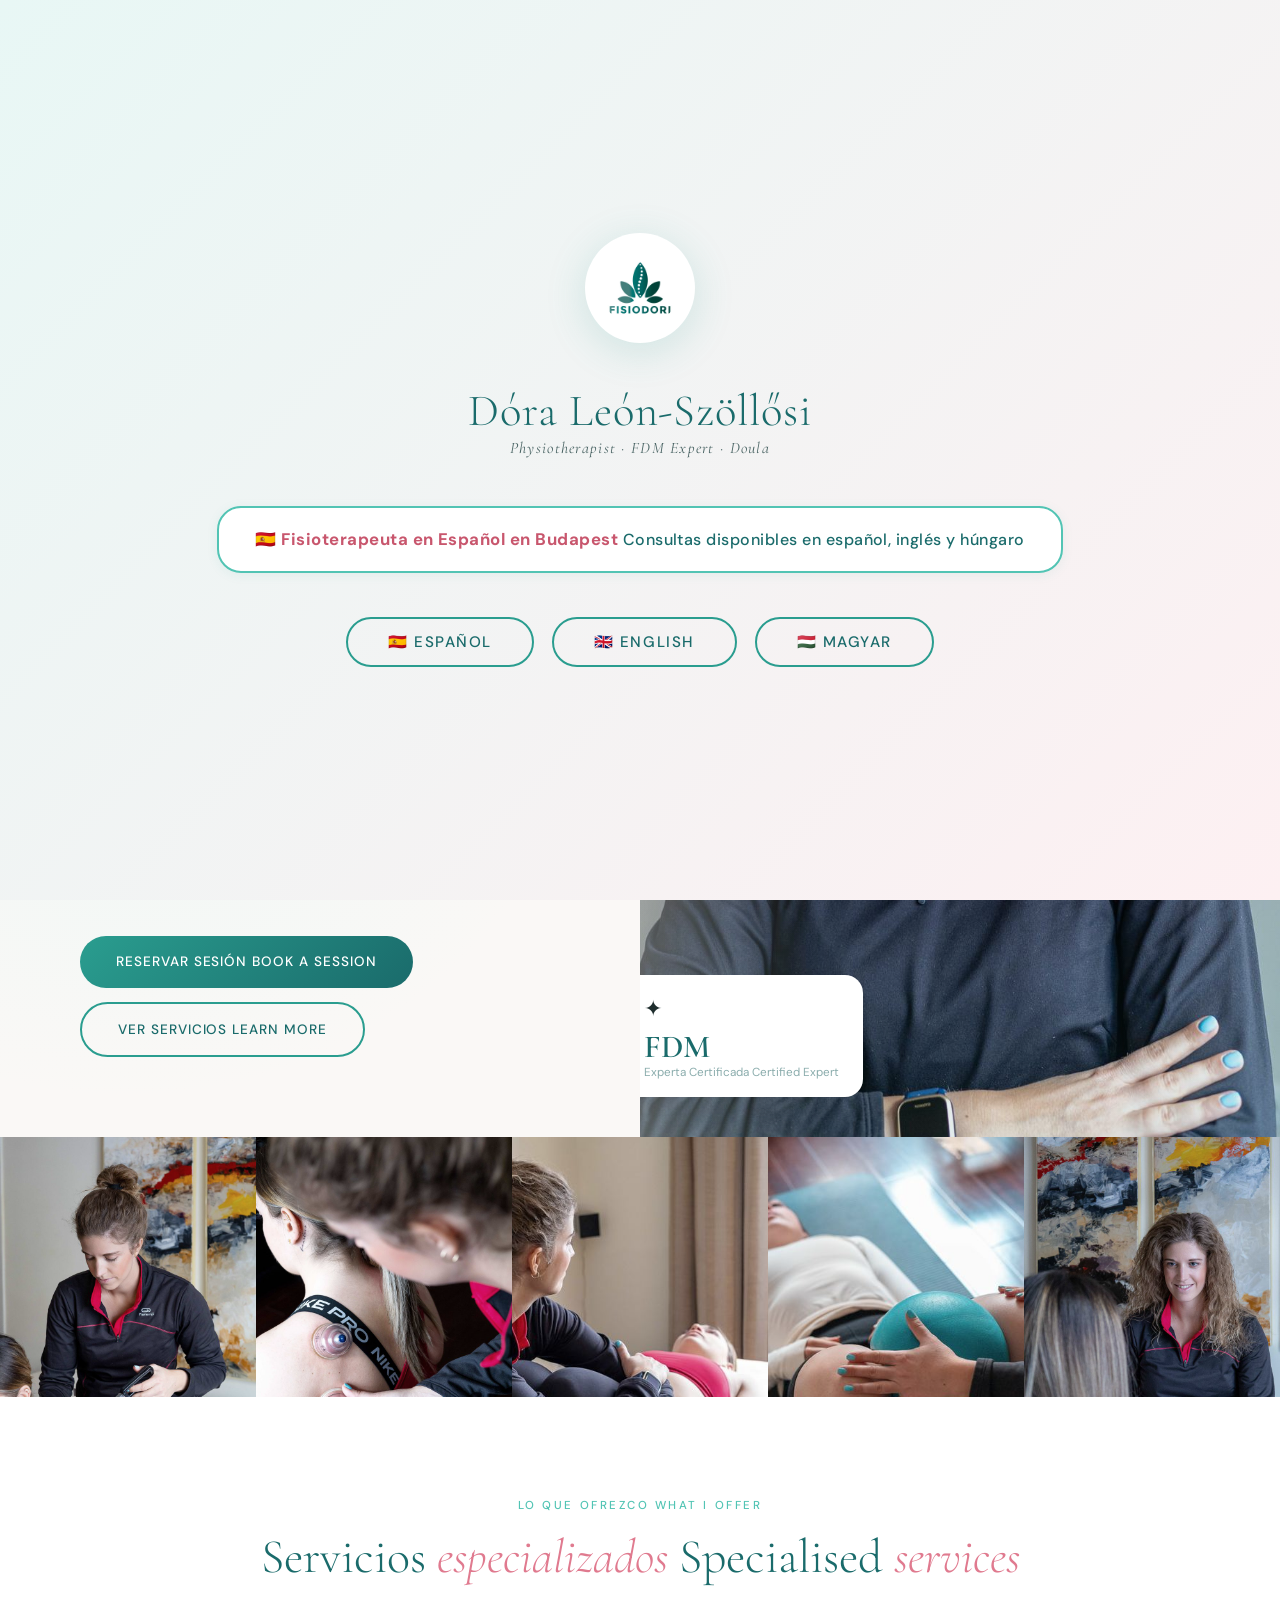
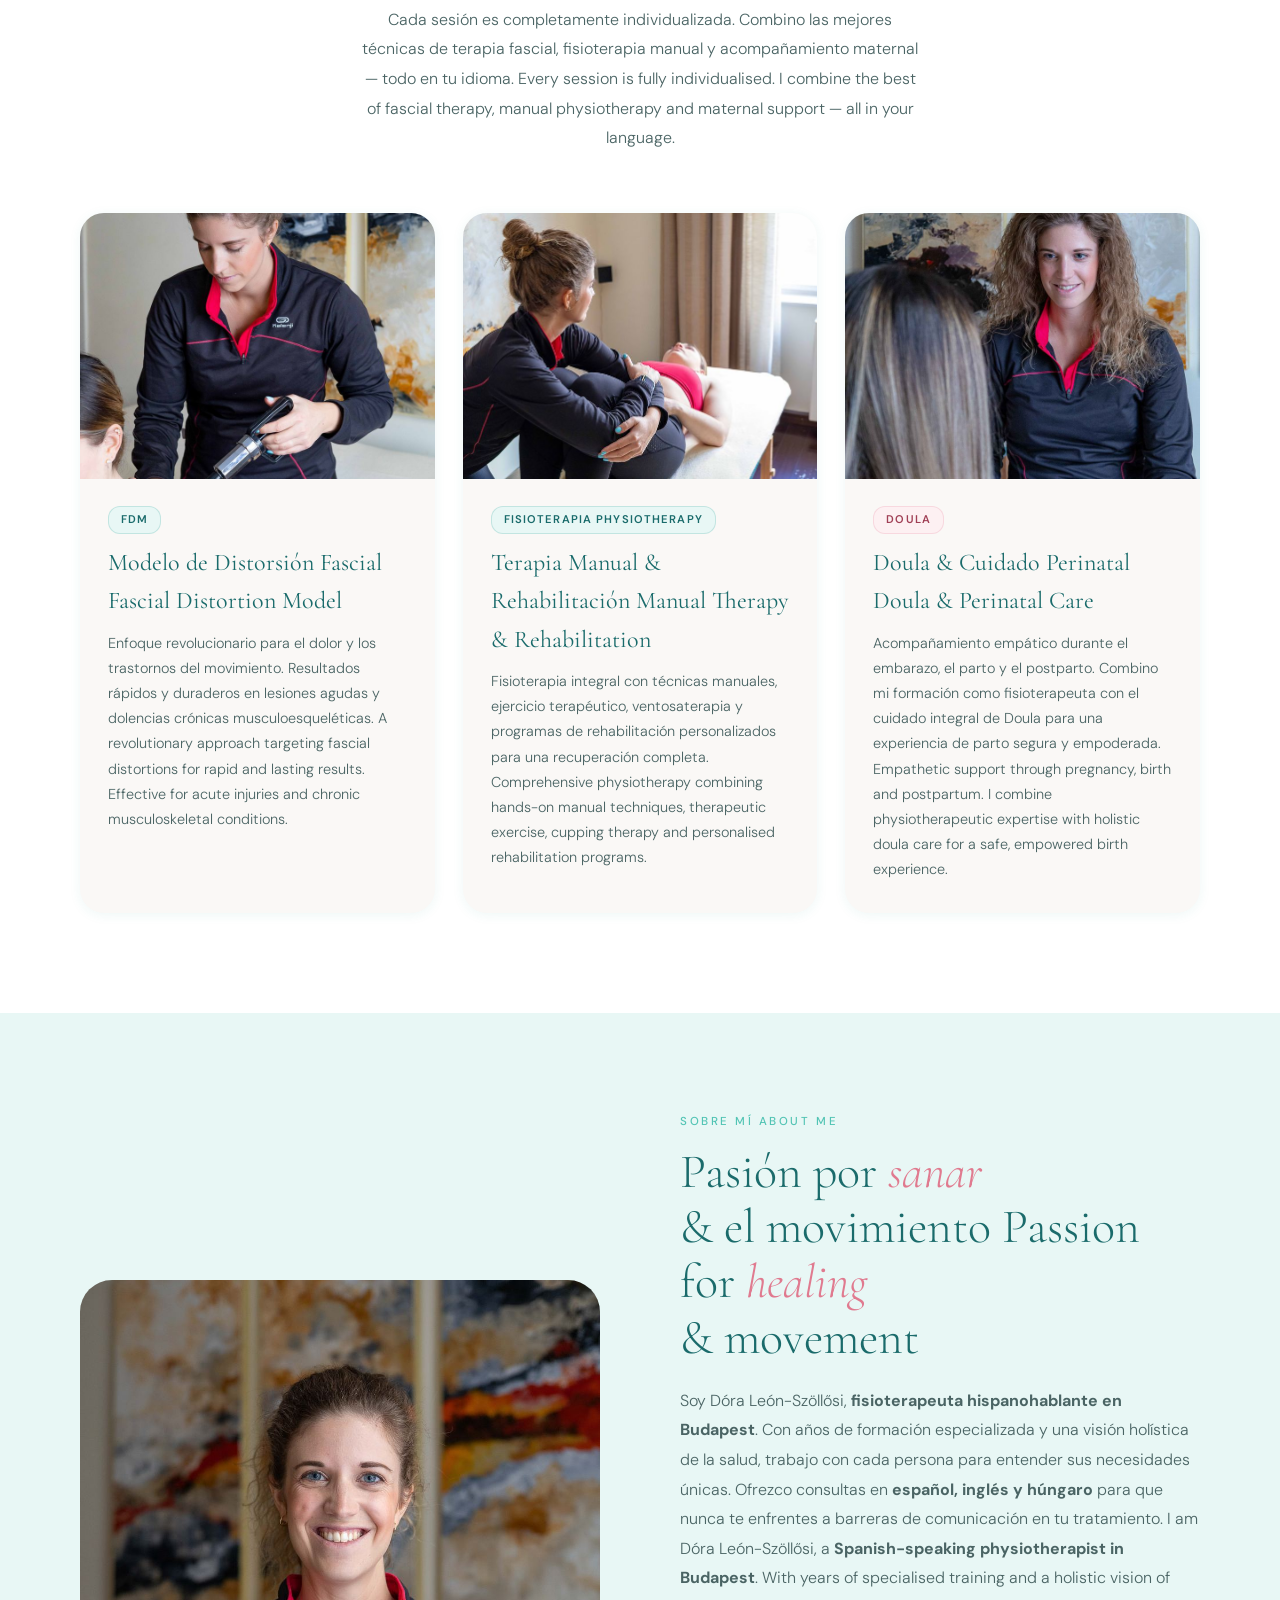
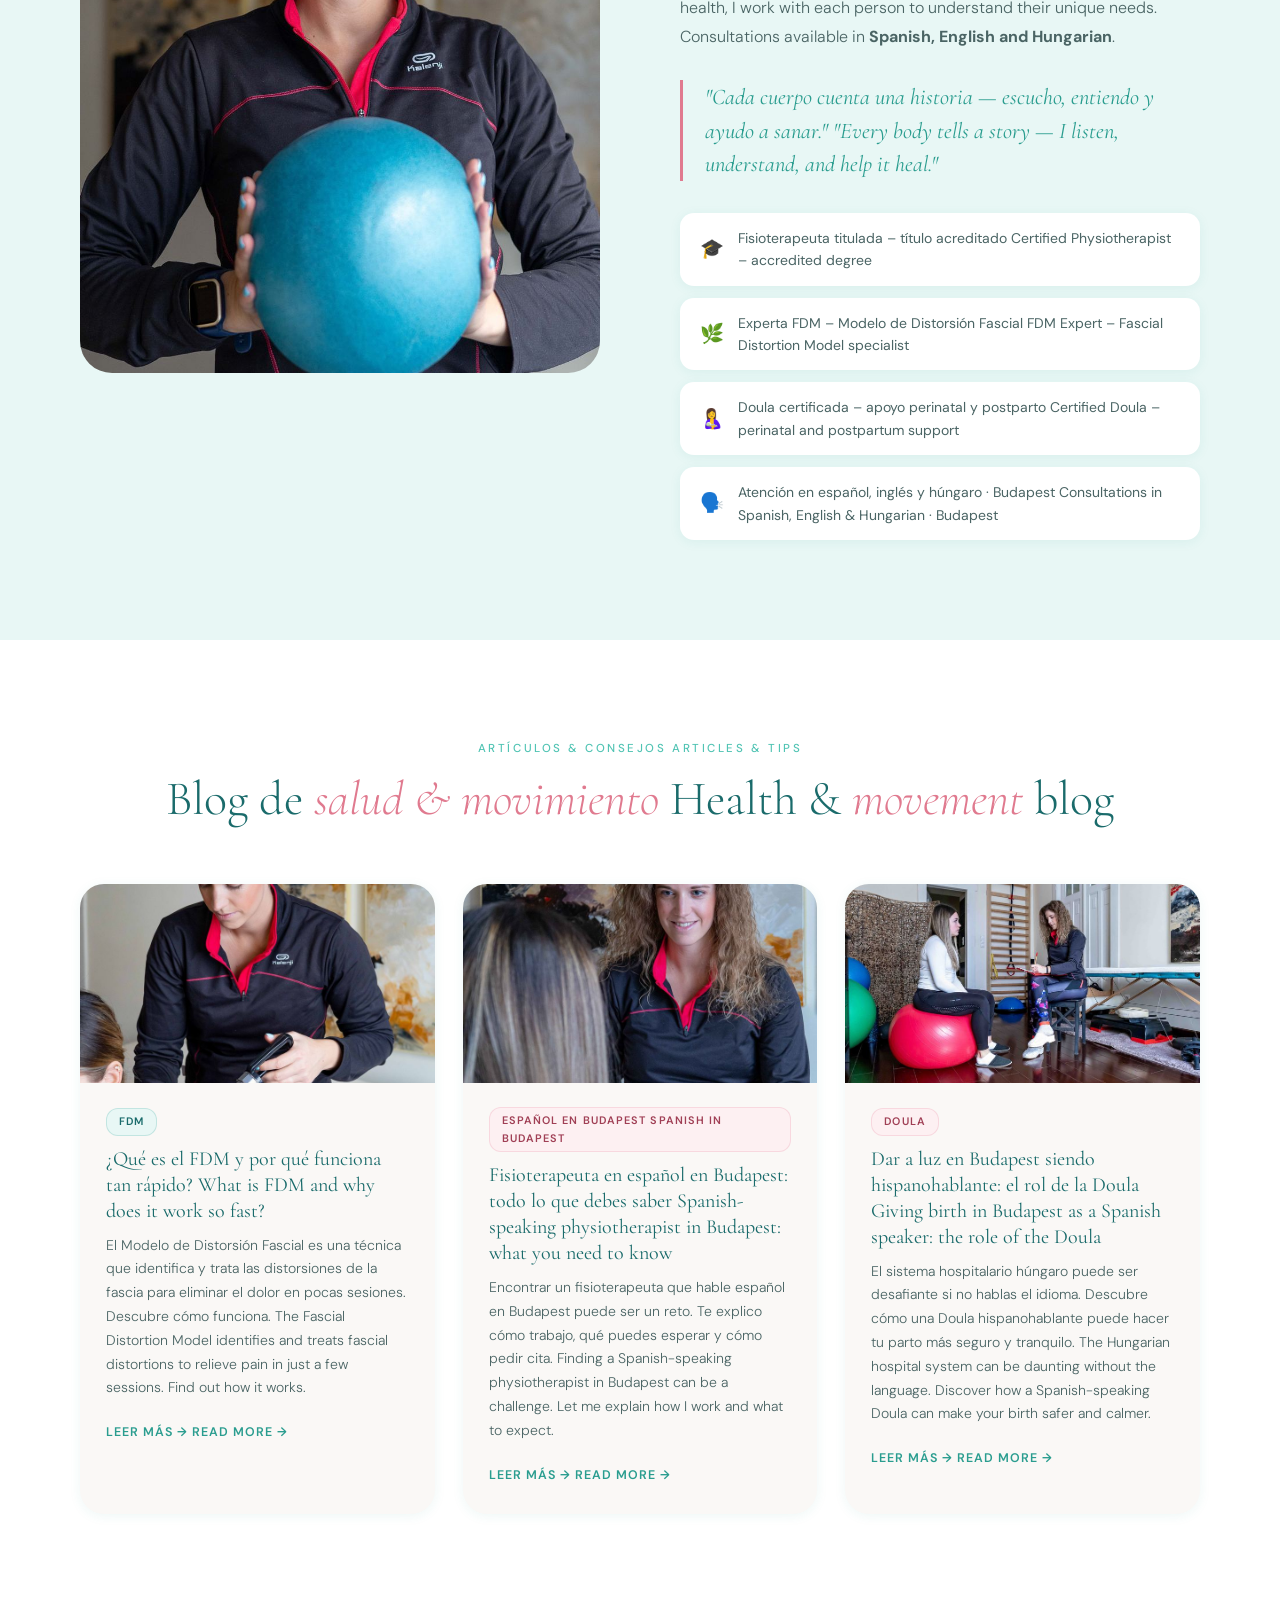
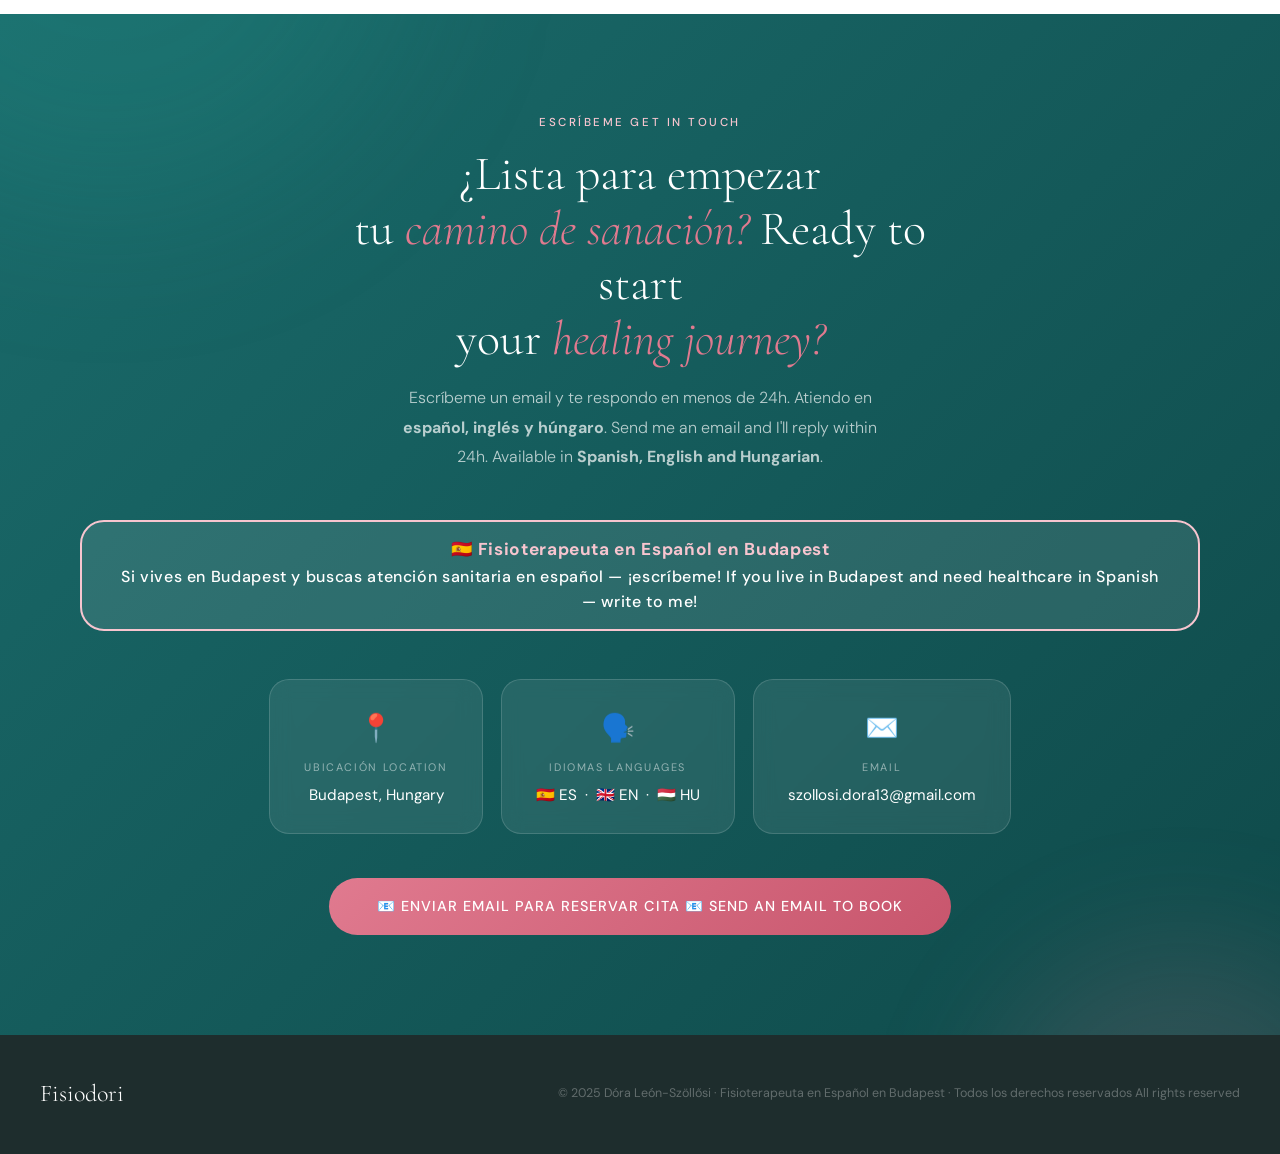
==== index.html @ 7bf60ae4 "main" ====
<!DOCTYPE html>
<html lang="es">
<head>
  <meta charset="UTF-8">
  <meta name="viewport" content="width=device-width, initial-scale=1.0">

  <!-- ═══ PRIMARY SEO ═══ -->
  <title>Fisioterapeuta en Español en Budapest | Fisiodori – Dóra León-Szöllősi</title>
  <meta name="description" content="Fisioterapeuta en español en Budapest. Dóra León-Szöllősi ofrece fisioterapia, FDM y servicios de Doula en español, inglés y húngaro. Especialista española en Budapest.">
  <meta name="keywords" content="fisioterapeuta en español Budapest, fisioterapia Budapest español, fisioterapeuta española Budapest, FDM Budapest, doula Budapest español, fisioterapeuta hispanohablante Budapest, physiotherapist Budapest, gyógytornász Budapest, Dóra León-Szöllősi, Fisiodori">
  <meta name="author" content="Dóra León-Szöllősi">
  <meta name="robots" content="index, follow">
  <link rel="canonical" href="https://www.fisiodori.com/">

  <!-- ═══ Open Graph / Social ═══ -->
  <meta property="og:type" content="website">
  <meta property="og:url" content="https://www.fisiodori.com/">
  <meta property="og:title" content="Fisioterapeuta en Español en Budapest | Fisiodori">
  <meta property="og:description" content="¿Buscas un fisioterapeuta que hable español en Budapest? Dóra León-Szöllősi: FDM, rehabilitación y Doula. Consulta en español, inglés o húngaro.">
  <meta property="og:image" content="assets/images/hero.jpg">
  <meta name="twitter:card" content="summary_large_image">

  <!-- ═══ Structured Data ═══ -->
  <script type="application/ld+json">
  {
    "@context": "https://schema.org",
    "@type": "MedicalBusiness",
    "name": "Fisiodori – Dóra León-Szöllősi",
    "description": "Fisioterapeuta en español en Budapest. Experta en FDM y Doula. Consultas en español, inglés y húngaro.",
    "url": "https://www.fisiodori.com",
    "telephone": "",
    "email": "szollosi.dora13@gmail.com",
    "address": {
      "@type": "PostalAddress",
      "addressLocality": "Budapest",
      "addressCountry": "HU"
    },
    "medicalSpecialty": ["Physiotherapy", "FDM", "Doula"],
    "availableLanguage": ["Spanish", "English", "Hungarian"],
    "priceRange": "$$",
    "image": "https://www.fisiodori.com/assets/images/hero.jpg"
  }
  </script>

  <!-- ═══ Fonts ═══ -->
  <link rel="preconnect" href="https://fonts.googleapis.com">
  <link rel="preconnect" href="https://fonts.gstatic.com" crossorigin>
  <link href="https://fonts.googleapis.com/css2?family=Cormorant+Garamond:ital,wght@0,300;0,400;0,600;1,300;1,400&family=DM+Sans:wght@300;400;500&display=swap" rel="stylesheet">

  <!-- ═══ Styles ═══ -->
  <link rel="stylesheet" href="css/style.css">
  <link rel="stylesheet" href="css/blog.css">
</head>
<body>

<!-- ══════════════════════════════════════════
     LANGUAGE SELECTOR OVERLAY
     ══════════════════════════════════════════ -->
<div id="lang-overlay" role="dialog" aria-label="Select language">
  <img class="lang-overlay-logo" src="assets/images/logo.jpg" alt="Fisiodori logo">

  <div>
    <div class="lang-overlay-name">Dóra León-Szöllősi</div>
    <div class="lang-overlay-sub">Physiotherapist · FDM Expert · Doula</div>
  </div>

  <!-- KEY MESSAGE visible on landing -->
  <div class="lang-overlay-key">
    <p>
      <strong>🇪🇸 Fisioterapeuta en Español en Budapest</strong>
      Consultas disponibles en español, inglés y húngaro
    </p>
  </div>

  <div class="lang-buttons">
    <button class="lang-btn" onclick="setLang('es')" aria-label="Seleccionar español">🇪🇸 Español</button>
    <button class="lang-btn" onclick="setLang('en')" aria-label="Select English">🇬🇧 English</button>
    <button class="lang-btn" onclick="setLang('hu')" aria-label="Magyar nyelv">🇭🇺 Magyar</button>
  </div>
</div>

<!-- ══════════════════════════════════════════
     NAVIGATION
     ══════════════════════════════════════════ -->
<nav>
  <div class="nav-inner">
    <a href="#home" class="nav-logo" aria-label="Fisiodori – inicio">
      <img src="assets/images/logo.jpg" alt="Fisiodori">
      <span class="nav-brand">Fisiodori</span>
    </a>

    <ul class="nav-links" role="list">
      <li>
        <a href="#services">
          <span data-lang="es" class="active">Servicios</span>
          <span data-lang="en">Services</span>
          <span data-lang="hu">Kezelések</span>
        </a>
      </li>
      <li>
        <a href="#about">
          <span data-lang="es" class="active">Sobre mí</span>
          <span data-lang="en">About</span>
          <span data-lang="hu">Rólam</span>
        </a>
      </li>
      <li>
        <a href="#blog">Blog</a>
      </li>
      <li>
        <a href="#contact">
          <span data-lang="es" class="active">Contacto</span>
          <span data-lang="en">Contact</span>
          <span data-lang="hu">Kapcsolat</span>
        </a>
      </li>
    </ul>

    <div class="nav-right">
      <div class="lang-switcher" role="group" aria-label="Language">
        <button class="lang-pill" data-l="es" onclick="setLang('es')" aria-label="Español">ES</button>
        <button class="lang-pill" data-l="en" onclick="setLang('en')" aria-label="English">EN</button>
        <button class="lang-pill" data-l="hu" onclick="setLang('hu')" aria-label="Magyar">HU</button>
      </div>
      <a href="mailto:szollosi.dora13@gmail.com?subject=Cita%20Fisiodori&body=Hola%20D%C3%B3ra%2C%20me%20gustar%C3%ADa%20reservar%20una%20sesi%C3%B3n."
         class="btn btn-sm btn-rose mailto-link"
         aria-label="Reservar cita por correo">
        <span data-lang="es" class="active">Reservar</span>
        <span data-lang="en">Book now</span>
        <span data-lang="hu">Időpont</span>
      </a>
    </div>

    <button class="nav-hamburger" aria-label="Menu" aria-expanded="false">
      <span></span><span></span><span></span>
    </button>
  </div>
</nav>

<!-- ══════════════════════════════════════════
     KEY MESSAGE BANNER
     ══════════════════════════════════════════ -->
<div class="key-banner" role="banner">
  <p>
    <strong>🇪🇸 Fisioterapeuta en Español en Budapest</strong>
    &nbsp;·&nbsp;
    <span data-lang="es" class="active">Atención en español, inglés y húngaro · Budapest, Hungría</span>
    <span data-lang="en">Consultations in Spanish, English &amp; Hungarian · Budapest, Hungary</span>
    <span data-lang="hu">Konzultáció spanyolul, angolul és magyarul · Budapest, Magyarország</span>
  </p>
</div>

<!-- ══════════════════════════════════════════
     HERO
     ══════════════════════════════════════════ -->
<main>
<section class="hero" id="home">
  <div class="hero-content">
    <p class="hero-eyebrow">
      <span data-lang="es" class="active">Fisioterapia · FDM · Doula · Budapest</span>
      <span data-lang="en">Physiotherapy · FDM · Doula · Budapest</span>
      <span data-lang="hu">Gyógytorna · FDM · Doula · Budapest</span>
    </p>

    <h1 class="hero-name">
      Dóra<br><em>León-Szöllősi</em>
    </h1>

    <!-- KEY MESSAGE inside hero -->
    <div class="hero-key-msg" aria-label="Servicio destacado">
      <p>
        <strong>
          <span data-lang="es" class="active">🇪🇸 Fisioterapeuta en Español en Budapest</span>
          <span data-lang="en">🇪🇸 Spanish-speaking Physiotherapist in Budapest</span>
          <span data-lang="hu">🇪🇸 Spanyol anyanyelvű gyógytornász Budapesten</span>
        </strong>
        <span data-lang="es" class="active">¿Vives en Budapest y necesitas un fisio que te entienda? Aquí estoy.</span>
        <span data-lang="en">Living in Budapest and need a physio in your language? I'm here.</span>
        <span data-lang="hu">Budapesten élsz és spanyolul szeretnél kommunikálni? Én segítek.</span>
      </p>
    </div>

    <div class="hero-tags">
      <span class="hero-tag tag-teal">
        <span data-lang="es" class="active">Fisioterapeuta</span>
        <span data-lang="en">Physiotherapist</span>
        <span data-lang="hu">Gyógytornász</span>
      </span>
      <span class="hero-tag tag-teal">FDM Expert</span>
      <span class="hero-tag tag-rose">Doula</span>
    </div>

    <p class="hero-desc">
      <span data-lang="es" class="active">Especializada en terapia fascial, rehabilitación y acompañamiento en el parto. Atiende en <strong>español, inglés y húngaro</strong> — porque la salud no debería tener barreras de idioma.</span>
      <span data-lang="en">Specialised in fascial therapy, rehabilitation and birth support. Consultations in <strong>Spanish, English &amp; Hungarian</strong> — because healthcare shouldn't have language barriers.</span>
      <span data-lang="hu">Fasciaterápia, rehabilitáció és szülési kísérés a szakterülete. <strong>Spanyolul, angolul és magyarul</strong> is vállal pácienseket — mert az egészségügynek nem lehetnek nyelvi akadályai.</span>
    </p>

    <div class="hero-actions">
      <a href="mailto:szollosi.dora13@gmail.com?subject=Reserva%20de%20cita%20%E2%80%93%20Fisiodori&body=Hola%20D%C3%B3ra%2C%0A%0AMe%20gustar%C3%ADa%20reservar%20una%20sesi%C3%B3n.%20%C2%BFCu%C3%A1ndo%20tienes%20disponibilidad%3F%0A%0A%C2%A1Muchas%20gracias!"
         class="btn btn-primary mailto-link"
         aria-label="Enviar correo para reservar cita">
        <span data-lang="es" class="active">Reservar sesión</span>
        <span data-lang="en">Book a session</span>
        <span data-lang="hu">Időpontot kérek</span>
      </a>
      <a href="#services" class="btn btn-secondary">
        <span data-lang="es" class="active">Ver servicios</span>
        <span data-lang="en">Learn more</span>
        <span data-lang="hu">Tudj meg többet</span>
      </a>
    </div>
  </div>

  <div class="hero-image">
    <img src="assets/images/hero.jpg"
         alt="Dóra León-Szöllősi – Fisioterapeuta en Español en Budapest"
         loading="eager"
         width="900">
    <div class="hero-badge">
      <div class="hero-badge-icon">✦</div>
      <div class="hero-badge-num">FDM</div>
      <div class="hero-badge-label">
        <span data-lang="es" class="active">Experta Certificada</span>
        <span data-lang="en">Certified Expert</span>
        <span data-lang="hu">Tanúsított Szakértő</span>
      </div>
    </div>
  </div>
</section>

<!-- ══════════════════════════════════════════
     GALLERY STRIP
     ══════════════════════════════════════════ -->
<div class="gallery-strip" aria-hidden="true">
  <img src="assets/images/fdm.jpg"      alt="FDM therapy Budapest" loading="lazy">
  <img src="assets/images/cupping.jpg"  alt="Cupping therapy" loading="lazy">
  <img src="assets/images/physio.jpg"   alt="Manual therapy" loading="lazy">
  <img src="assets/images/exercise.jpg" alt="Exercise rehabilitation" loading="lazy">
  <img src="assets/images/consult.jpg"  alt="Physiotherapy consultation" loading="lazy">
</div>

<!-- ══════════════════════════════════════════
     SERVICES
     ══════════════════════════════════════════ -->
<section id="services" aria-labelledby="services-title">
  <div class="container">
    <div class="services-header">
      <p class="section-label">
        <span data-lang="es" class="active">Lo que ofrezco</span>
        <span data-lang="en">What I offer</span>
        <span data-lang="hu">Amit kínálok</span>
      </p>
      <h2 class="section-title" id="services-title">
        <span data-lang="es" class="active">Servicios <em>especializados</em></span>
        <span data-lang="en">Specialised <em>services</em></span>
        <span data-lang="hu">Speciális <em>kezelések</em></span>
      </h2>
      <p class="section-body">
        <span data-lang="es" class="active">Cada sesión es completamente individualizada. Combino las mejores técnicas de terapia fascial, fisioterapia manual y acompañamiento maternal — todo en tu idioma.</span>
        <span data-lang="en">Every session is fully individualised. I combine the best of fascial therapy, manual physiotherapy and maternal support — all in your language.</span>
        <span data-lang="hu">Minden kezelés teljesen egyénre szabott. A fasciaterápia, manuális gyógytorna és anyai kísérés legjobb technikáit kombinálom — a te nyelveden.</span>
      </p>
    </div>

    <div class="services-grid">
      <!-- FDM -->
      <article class="service-card">
        <img class="service-card-img" src="assets/images/fdm.jpg"
             alt="FDM Therapy – Fascial Distortion Model Budapest" loading="lazy">
        <div class="service-card-body">
          <span class="service-card-tag tag-teal">FDM</span>
          <h3 class="service-card-title">
            <span data-lang="es" class="active">Modelo de Distorsión Fascial</span>
            <span data-lang="en">Fascial Distortion Model</span>
            <span data-lang="hu">Fasciális Torzulás Modell</span>
          </h3>
          <p class="service-card-desc">
            <span data-lang="es" class="active">Enfoque revolucionario para el dolor y los trastornos del movimiento. Resultados rápidos y duraderos en lesiones agudas y dolencias crónicas musculoesqueléticas.</span>
            <span data-lang="en">A revolutionary approach targeting fascial distortions for rapid and lasting results. Effective for acute injuries and chronic musculoskeletal conditions.</span>
            <span data-lang="hu">Forradalmi módszer, amely a fasciális torzulásokat célozza gyors és tartós eredményekért. Akut sérülésekre és krónikus mozgásszervi panaszokra egyaránt hatékony.</span>
          </p>
        </div>
      </article>

      <!-- Physiotherapy -->
      <article class="service-card">
        <img class="service-card-img" src="assets/images/physio.jpg"
             alt="Physiotherapy manual therapy Budapest" loading="lazy">
        <div class="service-card-body">
          <span class="service-card-tag tag-teal">
            <span data-lang="es" class="active">Fisioterapia</span>
            <span data-lang="en">Physiotherapy</span>
            <span data-lang="hu">Gyógytorna</span>
          </span>
          <h3 class="service-card-title">
            <span data-lang="es" class="active">Terapia Manual & Rehabilitación</span>
            <span data-lang="en">Manual Therapy & Rehabilitation</span>
            <span data-lang="hu">Manuálterápia & Rehabilitáció</span>
          </h3>
          <p class="service-card-desc">
            <span data-lang="es" class="active">Fisioterapia integral con técnicas manuales, ejercicio terapéutico, ventosaterapia y programas de rehabilitación personalizados para una recuperación completa.</span>
            <span data-lang="en">Comprehensive physiotherapy combining hands-on manual techniques, therapeutic exercise, cupping therapy and personalised rehabilitation programs.</span>
            <span data-lang="hu">Átfogó gyógytorna: manuális technikák, terápiás mozgás, köpölyterápia és személyre szabott rehabilitációs programok a teljes felépülésért.</span>
          </p>
        </div>
      </article>

      <!-- Doula -->
      <article class="service-card">
        <img class="service-card-img" src="assets/images/consult.jpg"
             alt="Doula perinatal care Budapest" loading="lazy">
        <div class="service-card-body">
          <span class="service-card-tag tag-rose">Doula</span>
          <h3 class="service-card-title">
            <span data-lang="es" class="active">Doula & Cuidado Perinatal</span>
            <span data-lang="en">Doula & Perinatal Care</span>
            <span data-lang="hu">Doula & Perinatális Gondozás</span>
          </h3>
          <p class="service-card-desc">
            <span data-lang="es" class="active">Acompañamiento empático durante el embarazo, el parto y el postparto. Combino mi formación como fisioterapeuta con el cuidado integral de Doula para una experiencia de parto segura y empoderada.</span>
            <span data-lang="en">Empathetic support through pregnancy, birth and postpartum. I combine physiotherapeutic expertise with holistic doula care for a safe, empowered birth experience.</span>
            <span data-lang="hu">Empatikus kísérés a terhesség, szülés és gyermekágy időszakában. Gyógytornász szakértelmet ötvözök a holisztikus doula gondozással a biztonságos, megerősítő szülési élményért.</span>
          </p>
        </div>
      </article>
    </div>
  </div>
</section>

<!-- ══════════════════════════════════════════
     ABOUT
     ══════════════════════════════════════════ -->
<section id="about" aria-labelledby="about-title">
  <div class="container">
    <div class="about-grid">
      <div class="about-img-wrap">
        <img src="assets/images/about.jpg"
             alt="Dóra León-Szöllősi fisioterapeuta en español en Budapest"
             loading="lazy" width="900">
        <div class="about-accent" aria-hidden="true"></div>
      </div>

      <div>
        <p class="section-label">
          <span data-lang="es" class="active">Sobre mí</span>
          <span data-lang="en">About me</span>
          <span data-lang="hu">Rólam</span>
        </p>
        <h2 class="section-title" id="about-title">
          <span data-lang="es" class="active">Pasión por <em>sanar</em><br>& el movimiento</span>
          <span data-lang="en">Passion for <em>healing</em><br>& movement</span>
          <span data-lang="hu">Szenvedély a <em>gyógyításért</em><br>& mozgásért</span>
        </h2>
        <p class="section-body">
          <span data-lang="es" class="active">Soy Dóra León-Szöllősi, <strong>fisioterapeuta hispanohablante en Budapest</strong>. Con años de formación especializada y una visión holística de la salud, trabajo con cada persona para entender sus necesidades únicas. Ofrezco consultas en <strong>español, inglés y húngaro</strong> para que nunca te enfrentes a barreras de comunicación en tu tratamiento.</span>
          <span data-lang="en">I am Dóra León-Szöllősi, a <strong>Spanish-speaking physiotherapist in Budapest</strong>. With years of specialised training and a holistic vision of health, I work with each person to understand their unique needs. Consultations available in <strong>Spanish, English and Hungarian</strong>.</span>
          <span data-lang="hu">Dóra León-Szöllősi vagyok, <strong>spanyolul, angolul és magyarul</strong> is elérhető gyógytornász Budapesten. Évek szakirányú képzésével és az egészség holisztikus szemléletével dolgozom minden pácienssel egyéni igényeiknek megfelelően.</span>
        </p>

        <blockquote class="about-quote">
          <span data-lang="es" class="active">"Cada cuerpo cuenta una historia — escucho, entiendo y ayudo a sanar."</span>
          <span data-lang="en">"Every body tells a story — I listen, understand, and help it heal."</span>
          <span data-lang="hu">„Minden test mesél egy történetet — meghallgatom, megértem és segítem a gyógyulásban."</span>
        </blockquote>

        <div class="credentials">
          <div class="credential">
            <div class="cred-icon">🎓</div>
            <div class="cred-text">
              <span data-lang="es" class="active">Fisioterapeuta titulada – título acreditado</span>
              <span data-lang="en">Certified Physiotherapist – accredited degree</span>
              <span data-lang="hu">Okleveles gyógytornász – akkreditált diploma</span>
            </div>
          </div>
          <div class="credential">
            <div class="cred-icon">🌿</div>
            <div class="cred-text">
              <span data-lang="es" class="active">Experta FDM – Modelo de Distorsión Fascial</span>
              <span data-lang="en">FDM Expert – Fascial Distortion Model specialist</span>
              <span data-lang="hu">FDM Szakértő – Fasciális Torzulás Modell specialista</span>
            </div>
          </div>
          <div class="credential">
            <div class="cred-icon">🤱</div>
            <div class="cred-text">
              <span data-lang="es" class="active">Doula certificada – apoyo perinatal y postparto</span>
              <span data-lang="en">Certified Doula – perinatal and postpartum support</span>
              <span data-lang="hu">Tanúsított Doula – perinatális és szülés utáni támogatás</span>
            </div>
          </div>
          <div class="credential">
            <div class="cred-icon">🗣️</div>
            <div class="cred-text">
              <span data-lang="es" class="active">Atención en español, inglés y húngaro · Budapest</span>
              <span data-lang="en">Consultations in Spanish, English &amp; Hungarian · Budapest</span>
              <span data-lang="hu">Spanyol, angol és magyar nyelvű konzultáció · Budapest</span>
            </div>
          </div>
        </div>
      </div>
    </div>
  </div>
</section>

<!-- ══════════════════════════════════════════
     BLOG PREVIEW
     ══════════════════════════════════════════ -->
<section id="blog" aria-labelledby="blog-title">
  <div class="container">
    <div class="blog-header">
      <p class="section-label">
        <span data-lang="es" class="active">Artículos & Consejos</span>
        <span data-lang="en">Articles & Tips</span>
        <span data-lang="hu">Cikkek & Tippek</span>
      </p>
      <h2 class="section-title" id="blog-title">
        <span data-lang="es" class="active">Blog de <em>salud & movimiento</em></span>
        <span data-lang="en">Health & <em>movement</em> blog</span>
        <span data-lang="hu">Egészség & <em>mozgás</em> blog</span>
      </h2>
    </div>

    <div class="blog-grid">
      <!-- Post 1 -->
      <a href="pages/blog/fdm-que-es.html" class="blog-card" aria-label="Artículo sobre qué es el FDM">
        <img class="blog-card-img" src="assets/images/fdm.jpg"
             alt="FDM terapia fascial Budapest" loading="lazy">
        <div class="blog-card-body">
          <span class="blog-card-cat tag-teal">FDM</span>
          <h3 class="blog-card-title">
            <span data-lang="es" class="active">¿Qué es el FDM y por qué funciona tan rápido?</span>
            <span data-lang="en">What is FDM and why does it work so fast?</span>
            <span data-lang="hu">Mi az FDM és miért hat ilyen gyorsan?</span>
          </h3>
          <p class="blog-card-excerpt">
            <span data-lang="es" class="active">El Modelo de Distorsión Fascial es una técnica que identifica y trata las distorsiones de la fascia para eliminar el dolor en pocas sesiones. Descubre cómo funciona.</span>
            <span data-lang="en">The Fascial Distortion Model identifies and treats fascial distortions to relieve pain in just a few sessions. Find out how it works.</span>
            <span data-lang="hu">A Fasciális Torzulás Modell azonosítja és kezeli a fascia torzulásait, hogy néhány ülés alatt megszüntesse a fájdalmat. Ismerd meg hogyan működik.</span>
          </p>
          <span class="blog-card-link">
            <span data-lang="es" class="active">Leer más →</span>
            <span data-lang="en">Read more →</span>
            <span data-lang="hu">Tovább →</span>
          </span>
        </div>
      </a>

      <!-- Post 2 -->
      <a href="pages/blog/fisio-espanol-budapest.html" class="blog-card" aria-label="Artículo fisioterapeuta español Budapest">
        <img class="blog-card-img" src="assets/images/consult.jpg"
             alt="Fisioterapeuta en español en Budapest" loading="lazy">
        <div class="blog-card-body">
          <span class="blog-card-cat tag-rose">
            <span data-lang="es" class="active">Español en Budapest</span>
            <span data-lang="en">Spanish in Budapest</span>
            <span data-lang="hu">Spanyol Budapesten</span>
          </span>
          <h3 class="blog-card-title">
            <span data-lang="es" class="active">Fisioterapeuta en español en Budapest: todo lo que debes saber</span>
            <span data-lang="en">Spanish-speaking physiotherapist in Budapest: what you need to know</span>
            <span data-lang="hu">Spanyol anyanyelvű gyógytornász Budapesten: amit tudni kell</span>
          </h3>
          <p class="blog-card-excerpt">
            <span data-lang="es" class="active">Encontrar un fisioterapeuta que hable español en Budapest puede ser un reto. Te explico cómo trabajo, qué puedes esperar y cómo pedir cita.</span>
            <span data-lang="en">Finding a Spanish-speaking physiotherapist in Budapest can be a challenge. Let me explain how I work and what to expect.</span>
            <span data-lang="hu">Nehéz spanyolul is beszélő gyógytornászt találni Budapesten. Elmesélem hogyan dolgozom és mit várhat tőlem.</span>
          </p>
          <span class="blog-card-link">
            <span data-lang="es" class="active">Leer más →</span>
            <span data-lang="en">Read more →</span>
            <span data-lang="hu">Tovább →</span>
          </span>
        </div>
      </a>

      <!-- Post 3 -->
      <a href="pages/blog/doula-budapest.html" class="blog-card" aria-label="Artículo sobre Doula en Budapest">
        <img class="blog-card-img" src="assets/images/studio.jpg"
             alt="Doula Budapest español" loading="lazy">
        <div class="blog-card-body">
          <span class="blog-card-cat tag-rose">Doula</span>
          <h3 class="blog-card-title">
            <span data-lang="es" class="active">Dar a luz en Budapest siendo hispanohablante: el rol de la Doula</span>
            <span data-lang="en">Giving birth in Budapest as a Spanish speaker: the role of the Doula</span>
            <span data-lang="hu">Szülés Budapesten spanyolul: a doula szerepe</span>
          </h3>
          <p class="blog-card-excerpt">
            <span data-lang="es" class="active">El sistema hospitalario húngaro puede ser desafiante si no hablas el idioma. Descubre cómo una Doula hispanohablante puede hacer tu parto más seguro y tranquilo.</span>
            <span data-lang="en">The Hungarian hospital system can be daunting without the language. Discover how a Spanish-speaking Doula can make your birth safer and calmer.</span>
            <span data-lang="hu">A magyar kórházi rendszer kihívást jelenthet, ha nem beszéled a nyelvet. Ismerd meg, hogyan segíthet egy spanyolul is értő doula a szülés során.</span>
          </p>
          <span class="blog-card-link">
            <span data-lang="es" class="active">Leer más →</span>
            <span data-lang="en">Read more →</span>
            <span data-lang="hu">Tovább →</span>
          </span>
        </div>
      </a>
    </div>
  </div>
</section>

<!-- ══════════════════════════════════════════
     CONTACT
     ══════════════════════════════════════════ -->
<section id="contact" aria-labelledby="contact-title">
  <div class="container">
    <p class="section-label">
      <span data-lang="es" class="active">Escríbeme</span>
      <span data-lang="en">Get in touch</span>
      <span data-lang="hu">Lépj kapcsolatba</span>
    </p>
    <h2 class="section-title" id="contact-title">
      <span data-lang="es" class="active">¿Lista para empezar<br>tu <em>camino de sanación?</em></span>
      <span data-lang="en">Ready to start<br>your <em>healing journey?</em></span>
      <span data-lang="hu">Készen állsz<br>a <em>gyógyulás útjára?</em></span>
    </h2>
    <p class="section-body">
      <span data-lang="es" class="active">Escríbeme un email y te respondo en menos de 24h. Atiendo en <strong>español, inglés y húngaro</strong>.</span>
      <span data-lang="en">Send me an email and I'll reply within 24h. Available in <strong>Spanish, English and Hungarian</strong>.</span>
      <span data-lang="hu">Írj nekem emailt, és 24 órán belül válaszolok. <strong>Spanyolul, angolul és magyarul</strong> is elérhető vagyok.</span>
    </p>

    <div class="contact-key-msg">
      <p>
        <strong>🇪🇸 Fisioterapeuta en Español en Budapest</strong><br>
        <span data-lang="es" class="active">Si vives en Budapest y buscas atención sanitaria en español — ¡escríbeme!</span>
        <span data-lang="en">If you live in Budapest and need healthcare in Spanish — write to me!</span>
        <span data-lang="hu">Ha Budapesten élsz és spanyol nyelvű egészségügyi ellátást keresel — írj nekem!</span>
      </p>
    </div>

    <div class="contact-cards">
      <div class="contact-card">
        <div class="contact-card-icon">📍</div>
        <div class="contact-card-label">
          <span data-lang="es" class="active">Ubicación</span>
          <span data-lang="en">Location</span>
          <span data-lang="hu">Helyszín</span>
        </div>
        <div class="contact-card-value">Budapest, Hungary</div>
      </div>
      <div class="contact-card">
        <div class="contact-card-icon">🗣️</div>
        <div class="contact-card-label">
          <span data-lang="es" class="active">Idiomas</span>
          <span data-lang="en">Languages</span>
          <span data-lang="hu">Nyelvek</span>
        </div>
        <div class="contact-card-value">🇪🇸 ES &nbsp;·&nbsp; 🇬🇧 EN &nbsp;·&nbsp; 🇭🇺 HU</div>
      </div>
      <div class="contact-card">
        <div class="contact-card-icon">✉️</div>
        <div class="contact-card-label">Email</div>
        <div class="contact-card-value">szollosi.dora13@gmail.com</div>
      </div>
    </div>

    <div class="contact-cta">
      <a href="mailto:szollosi.dora13@gmail.com?subject=Reserva%20de%20cita%20%E2%80%93%20Fisiodori&body=Hola%20D%C3%B3ra%2C%0A%0AMe%20gustar%C3%ADa%20reservar%20una%20sesi%C3%B3n%20de%20fisioterapia.%20%C2%BFCu%C3%A1ndo%20tienes%20disponibilidad%3F%0A%0A%C2%A1Muchas%20gracias!"
         class="btn btn-rose mailto-link"
         aria-label="Enviar email para reservar cita con Dóra">
        <span data-lang="es" class="active">📧 Enviar email para reservar cita</span>
        <span data-lang="en">📧 Send an email to book</span>
        <span data-lang="hu">📧 Küldj emailt időpontért</span>
      </a>
    </div>
  </div>
</section>
</main>

<!-- ══════════════════════════════════════════
     FOOTER
     ══════════════════════════════════════════ -->
<footer>
  <div class="footer-brand">Fisiodori</div>
  <nav class="footer-links" aria-label="Footer links">
    <a href="#services">
      <span data-lang="es" class="active">Servicios</span>
      <span data-lang="en">Services</span>
      <span data-lang="hu">Kezelések</span>
    </a>
    <a href="#about">
      <span data-lang="es" class="active">Sobre mí</span>
      <span data-lang="en">About</span>
      <span data-lang="hu">Rólam</span>
    </a>
    <a href="#blog">Blog</a>
    <a href="mailto:szollosi.dora13@gmail.com" class="mailto-link">
      <span data-lang="es" class="active">Contacto</span>
      <span data-lang="en">Contact</span>
      <span data-lang="hu">Kapcsolat</span>
    </a>
  </nav>
  <p class="footer-copy">
    © 2025 Dóra León-Szöllősi · Fisioterapeuta en Español en Budapest ·
    <span data-lang="es" class="active">Todos los derechos reservados</span>
    <span data-lang="en">All rights reserved</span>
    <span data-lang="hu">Minden jog fenntartva</span>
  </p>
</footer>

<script src="js/main.js"></script>
</body>
</html>
---- css/style.css ----
/* =============================================
   FISIODORI — Main Stylesheet
   Dóra León-Szöllősi | Fisioterapeuta en Budapest
   ============================================= */

:root {
  --teal-deep:   #1a6b6b;
  --teal-mid:    #2a9d8f;
  --teal-light:  #52c4b4;
  --teal-pale:   #e8f7f5;
  --rose:        #e07a8f;
  --rose-dark:   #c8566d;
  --rose-light:  #f7c5cf;
  --rose-pale:   #fdf0f2;
  --blush:       #f4d6dc;
  --white:       #ffffff;
  --cream:       #faf8f6;
  --text-dark:   #1e2d2d;
  --text-mid:    #4a6464;
  --text-light:  #8aacac;
  --font-display:'Cormorant Garamond', Georgia, serif;
  --font-body:   'DM Sans', sans-serif;
  --nav-h:       70px;
  --radius-lg:   24px;
  --radius-xl:   32px;
  --shadow-sm:   0 2px 12px rgba(42,157,143,0.08);
  --shadow-md:   0 8px 32px rgba(42,157,143,0.14);
  --shadow-lg:   0 20px 60px rgba(42,157,143,0.18);
}

/* ── Reset ── */
*, *::before, *::after { margin:0; padding:0; box-sizing:border-box; }
html { scroll-behavior: smooth; }
body {
  font-family: var(--font-body);
  color: var(--text-dark);
  background: var(--cream);
  overflow-x: hidden;
  line-height: 1.6;
}
img { display:block; max-width:100%; }
a  { color: inherit; }

/* ── Utility ── */
.container { max-width: 1200px; margin: 0 auto; padding: 0 40px; }
.section-label {
  font-size: 0.72rem; font-weight: 500;
  letter-spacing: 0.22em; text-transform: uppercase;
  color: var(--teal-light); margin-bottom: 14px;
}
.section-title {
  font-family: var(--font-display);
  font-size: clamp(2rem, 4vw, 3rem);
  font-weight: 300; color: var(--teal-deep);
  line-height: 1.15; margin-bottom: 20px;
}
.section-title em { font-style: italic; color: var(--rose); }
.section-body {
  font-size: 1rem; line-height: 1.85;
  color: var(--text-mid); font-weight: 300;
}

/* ── Buttons ── */
.btn {
  display: inline-block; text-decoration: none;
  font-family: var(--font-body); cursor: pointer;
  border: none; font-weight: 500;
  letter-spacing: 0.07em; text-transform: uppercase;
  transition: all .3s ease; border-radius: 60px;
}
.btn-primary {
  padding: 15px 36px;
  background: linear-gradient(135deg, var(--teal-mid), var(--teal-deep));
  color: white; font-size: 0.85rem;
}
.btn-primary:hover { transform: translateY(-2px); box-shadow: 0 10px 30px rgba(42,157,143,.35); }

.btn-secondary {
  padding: 15px 36px;
  background: transparent; color: var(--teal-deep);
  border: 2px solid var(--teal-mid); font-size: 0.85rem;
}
.btn-secondary:hover { background: var(--teal-pale); }

.btn-rose {
  padding: 17px 48px;
  background: linear-gradient(135deg, var(--rose), var(--rose-dark));
  color: white; font-size: 0.9rem;
}
.btn-rose:hover { transform: translateY(-3px); box-shadow: 0 14px 40px rgba(224,122,143,.45); }

.btn-sm {
  padding: 10px 24px; font-size: 0.78rem;
}

/* ────────────────────────────────────────────
   LANGUAGE OVERLAY
   ──────────────────────────────────────────── */
#lang-overlay {
  position: fixed; inset: 0; z-index: 9999;
  background: linear-gradient(135deg, var(--teal-pale) 0%, var(--rose-pale) 100%);
  display: flex; flex-direction: column;
  align-items: center; justify-content: center;
  gap: 44px;
  transition: opacity .6s ease, visibility .6s ease;
}
#lang-overlay.hidden { opacity: 0; visibility: hidden; pointer-events: none; }

.lang-overlay-logo {
  width: 110px; height: 110px;
  object-fit: contain; border-radius: 50%;
  background: white; padding: 16px;
  box-shadow: 0 8px 40px rgba(42,157,143,.18);
}
.lang-overlay-name {
  font-family: var(--font-display);
  font-size: 2.8rem; font-weight: 300;
  color: var(--teal-deep); text-align: center;
  letter-spacing: .02em; line-height: 1.1;
}
.lang-overlay-sub {
  font-family: var(--font-display);
  font-size: 1rem; font-style: italic;
  color: var(--text-mid); text-align: center;
  letter-spacing: .08em;
}

/* ─ KEY MESSAGE BOX ─ */
.lang-overlay-key {
  background: white;
  border: 2px solid var(--teal-light);
  border-radius: var(--radius-lg);
  padding: 18px 36px;
  text-align: center;
  box-shadow: var(--shadow-sm);
}
.lang-overlay-key p {
  font-size: 1rem; font-weight: 500;
  color: var(--teal-deep); letter-spacing: .03em;
}
.lang-overlay-key strong {
  color: var(--rose-dark);
  font-size: 1.05rem;
}

.lang-buttons { display: flex; gap: 18px; flex-wrap: wrap; justify-content: center; }
.lang-btn {
  padding: 13px 40px;
  border: 2px solid var(--teal-mid);
  background: transparent; color: var(--teal-deep);
  font-family: var(--font-body); font-size: .95rem;
  font-weight: 500; letter-spacing: .1em; text-transform: uppercase;
  cursor: pointer; border-radius: 60px;
  transition: all .3s ease;
}
.lang-btn:hover {
  background: var(--teal-mid); color: white;
  transform: translateY(-2px);
  box-shadow: 0 8px 24px rgba(42,157,143,.28);
}

/* ────────────────────────────────────────────
   NAVIGATION
   ──────────────────────────────────────────── */
nav {
  position: fixed; top: 0; left: 0; right: 0; z-index: 200;
  height: var(--nav-h);
  background: rgba(255,255,255,.93);
  backdrop-filter: blur(18px);
  border-bottom: 1px solid rgba(42,157,143,.1);
}
.nav-inner {
  max-width: 1200px; margin: 0 auto; padding: 0 40px;
  height: 100%; display: flex; align-items: center;
  justify-content: space-between; gap: 20px;
}
.nav-logo { display: flex; align-items: center; gap: 11px; text-decoration: none; }
.nav-logo img { height: 42px; width: 42px; object-fit: contain; border-radius: 50%; }
.nav-brand {
  font-family: var(--font-display); font-size: 1.5rem;
  font-weight: 400; color: var(--teal-deep); letter-spacing: .02em;
}

.nav-links { display: flex; gap: 28px; list-style: none; }
.nav-links a {
  text-decoration: none; color: var(--text-mid);
  font-size: .82rem; font-weight: 500;
  letter-spacing: .06em; text-transform: uppercase;
  transition: color .2s;
}
.nav-links a:hover { color: var(--teal-mid); }

.nav-right { display: flex; align-items: center; gap: 14px; }
.lang-switcher { display: flex; gap: 6px; }
.lang-pill {
  padding: 4px 11px;
  border: 1px solid var(--teal-light); border-radius: 20px;
  font-size: .73rem; font-weight: 500;
  color: var(--teal-deep); cursor: pointer;
  transition: all .2s; background: transparent;
  letter-spacing: .05em;
}
.lang-pill.active, .lang-pill:hover {
  background: var(--teal-mid); color: white; border-color: var(--teal-mid);
}

/* Hamburger */
.nav-hamburger {
  display: none; flex-direction: column; gap: 5px;
  cursor: pointer; padding: 6px; background: none; border: none;
}
.nav-hamburger span {
  display: block; width: 24px; height: 2px;
  background: var(--teal-deep); border-radius: 2px;
  transition: all .3s;
}
.nav-hamburger.open span:nth-child(1) { transform: rotate(45deg) translate(5px,5px); }
.nav-hamburger.open span:nth-child(2) { opacity: 0; }
.nav-hamburger.open span:nth-child(3) { transform: rotate(-45deg) translate(5px,-5px); }

/* ────────────────────────────────────────────
   KEY MESSAGE BANNER (visible always on page)
   ──────────────────────────────────────────── */
.key-banner {
  background: linear-gradient(135deg, var(--teal-deep), #0f4a4a);
  color: white;
  text-align: center;
  padding: 14px 20px;
  margin-top: var(--nav-h);
  position: relative; z-index: 10;
}
.key-banner p {
  font-size: .9rem; letter-spacing: .04em;
  font-weight: 400;
}
.key-banner strong {
  font-weight: 700; color: var(--rose-light);
  font-size: 1rem; letter-spacing: .06em;
  text-transform: uppercase;
}

/* ────────────────────────────────────────────
   HERO
   ──────────────────────────────────────────── */
.hero {
  display: grid; grid-template-columns: 1fr 1fr;
  min-height: calc(100vh - var(--nav-h) - 50px);
  overflow: hidden;
}
.hero-content {
  display: flex; flex-direction: column; justify-content: center;
  padding: 80px 60px 80px 80px;
  position: relative;
}
.hero-content::before {
  content: '';
  position: absolute; inset: 0;
  background: radial-gradient(ellipse at 20% 50%, rgba(232,247,245,.75) 0%, transparent 65%);
  pointer-events: none;
}
.hero-eyebrow {
  font-size: .73rem; font-weight: 500;
  letter-spacing: .2em; text-transform: uppercase;
  color: var(--teal-light); margin-bottom: 18px;
}
.hero-name {
  font-family: var(--font-display);
  font-size: clamp(2.8rem, 5vw, 4.4rem);
  font-weight: 300; color: var(--teal-deep);
  line-height: 1.05; margin-bottom: 18px;
}
.hero-name em { font-style: italic; color: var(--rose); }

/* ─ HERO KEY MESSAGE ─ */
.hero-key-msg {
  background: linear-gradient(135deg, var(--rose-pale), var(--blush));
  border: 2px solid var(--rose-light);
  border-radius: var(--radius-lg);
  padding: 16px 24px;
  margin-bottom: 20px;
  max-width: 480px;
}
.hero-key-msg p {
  font-size: .95rem; color: var(--rose-dark);
  font-weight: 500; letter-spacing: .03em;
  text-align: center;
  line-height: 1.4;
}
.hero-key-msg strong {
  font-size: 1.05rem; display: block;
  margin-bottom: 3px;
  text-transform: uppercase; letter-spacing: .08em;
}

.hero-tags { display: flex; flex-wrap: wrap; gap: 8px; margin-bottom: 28px; }
.hero-tag {
  padding: 6px 16px;
  border-radius: 20px; font-size: .8rem; font-weight: 500; letter-spacing: .04em;
}
.tag-teal { background: var(--teal-pale); border: 1px solid rgba(42,157,143,.2); color: var(--teal-deep); }
.tag-rose { background: var(--rose-pale); border: 1px solid rgba(224,122,143,.2); color: #a03f55; }

.hero-desc {
  font-size: 1.02rem; line-height: 1.8;
  color: var(--text-mid); max-width: 440px;
  margin-bottom: 40px; font-weight: 300;
}
.hero-actions { display: flex; gap: 14px; align-items: center; flex-wrap: wrap; }

.hero-image { position: relative; overflow: hidden; }
.hero-image img {
  width: 100%; height: 100%;
  object-fit: cover; object-position: center top;
}
.hero-image::after {
  content: '';
  position: absolute; inset: 0;
  background: linear-gradient(to right, rgba(250,248,246,.35) 0%, transparent 30%),
              linear-gradient(to top, rgba(26,107,107,.12) 0%, transparent 40%);
}
.hero-badge {
  position: absolute; bottom: 40px; left: -20px; z-index: 2;
  background: white; border-radius: 18px;
  padding: 16px 24px; min-width: 190px;
  box-shadow: 0 16px 48px rgba(0,0,0,.12);
}
.hero-badge-icon { font-size: 1.4rem; margin-bottom: 4px; }
.hero-badge-num {
  font-family: var(--font-display);
  font-size: 2rem; font-weight: 600; color: var(--teal-deep); line-height: 1;
}
.hero-badge-label { font-size: .73rem; color: var(--text-light); }

/* ── Animations ── */
@keyframes fadeUp {
  from { opacity: 0; transform: translateY(28px); }
  to   { opacity: 1; transform: translateY(0); }
}
.hero-content > * {
  animation: fadeUp .8s ease forwards; opacity: 0;
}
.hero-content > *:nth-child(1) { animation-delay: .1s; }
.hero-content > *:nth-child(2) { animation-delay: .2s; }
.hero-content > *:nth-child(3) { animation-delay: .3s; }
.hero-content > *:nth-child(4) { animation-delay: .4s; }
.hero-content > *:nth-child(5) { animation-delay: .5s; }
.hero-content > *:nth-child(6) { animation-delay: .6s; }

/* ────────────────────────────────────────────
   GALLERY STRIP
   ──────────────────────────────────────────── */
.gallery-strip {
  display: grid; grid-template-columns: repeat(5,1fr);
  height: 260px; overflow: hidden;
}
.gallery-strip img {
  width: 100%; height: 100%; object-fit: cover;
  transition: transform .5s ease, filter .5s ease;
  filter: saturate(.8);
}
.gallery-strip img:hover { transform: scale(1.06); filter: saturate(1.1); }

/* ────────────────────────────────────────────
   SERVICES
   ──────────────────────────────────────────── */
#services { background: var(--white); padding: 100px 0; }
#services .container { }
.services-header { text-align: center; margin-bottom: 60px; }
.services-header .section-body { max-width: 560px; margin: 0 auto; }

.services-grid {
  display: grid; grid-template-columns: repeat(3,1fr); gap: 28px;
}
.service-card {
  border-radius: var(--radius-lg); overflow: hidden;
  background: var(--cream);
  box-shadow: var(--shadow-sm);
  transition: transform .4s ease, box-shadow .4s ease;
}
.service-card:hover { transform: translateY(-8px); box-shadow: var(--shadow-lg); }
.service-card-img { width: 100%; aspect-ratio: 4/3; object-fit: cover; }
.service-card-body { padding: 26px 28px 30px; }
.service-card-tag {
  display: inline-block; padding: 4px 12px; border-radius: 12px;
  font-size: .7rem; font-weight: 600;
  letter-spacing: .1em; text-transform: uppercase; margin-bottom: 10px;
}
.service-card-title {
  font-family: var(--font-display); font-size: 1.5rem;
  font-weight: 400; color: var(--teal-deep); margin-bottom: 10px;
}
.service-card-desc {
  font-size: .9rem; line-height: 1.75;
  color: var(--text-mid); font-weight: 300;
}

/* ────────────────────────────────────────────
   ABOUT
   ──────────────────────────────────────────── */
#about {
  background: var(--teal-pale); padding: 100px 0;
}
.about-grid {
  display: grid; grid-template-columns: 1fr 1fr;
  gap: 80px; align-items: center;
}
.about-img-wrap {
  position: relative; border-radius: var(--radius-xl);
  overflow: hidden; aspect-ratio: 3/4;
}
.about-img-wrap img {
  width: 100%; height: 100%;
  object-fit: cover; object-position: center top;
}
.about-accent {
  position: absolute; bottom: -20px; right: -20px;
  width: 140px; height: 140px; border-radius: 50%;
  background: linear-gradient(135deg, var(--rose-light), var(--rose));
  opacity: .28; z-index: -1;
}
.about-quote {
  font-family: var(--font-display);
  font-size: 1.4rem; font-style: italic;
  color: var(--teal-mid); line-height: 1.5;
  margin: 28px 0; padding-left: 22px;
  border-left: 3px solid var(--rose);
}
.credentials { display: flex; flex-direction: column; gap: 12px; margin-top: 32px; }
.credential {
  display: flex; align-items: center; gap: 14px;
  padding: 14px 20px; background: white;
  border-radius: 14px; box-shadow: var(--shadow-sm);
}
.cred-icon { font-size: 1.2rem; width: 30px; text-align: center; }
.cred-text { font-size: .875rem; color: var(--text-mid); }

/* ────────────────────────────────────────────
   BLOG PREVIEW
   ──────────────────────────────────────────── */
#blog { background: var(--white); padding: 100px 0; }
.blog-header { text-align: center; margin-bottom: 56px; }
.blog-grid { display: grid; grid-template-columns: repeat(3,1fr); gap: 28px; }

.blog-card {
  border-radius: var(--radius-lg); overflow: hidden;
  background: var(--cream); box-shadow: var(--shadow-sm);
  transition: transform .4s, box-shadow .4s;
  text-decoration: none; color: inherit; display: block;
}
.blog-card:hover { transform: translateY(-6px); box-shadow: var(--shadow-lg); }
.blog-card-img { width: 100%; aspect-ratio: 16/9; object-fit: cover; }
.blog-card-body { padding: 24px 26px 28px; }
.blog-card-cat {
  display: inline-block; padding: 4px 12px; border-radius: 12px;
  font-size: .68rem; font-weight: 600;
  letter-spacing: .1em; text-transform: uppercase; margin-bottom: 10px;
}
.blog-card-title {
  font-family: var(--font-display); font-size: 1.25rem;
  font-weight: 400; color: var(--teal-deep);
  margin-bottom: 10px; line-height: 1.3;
}
.blog-card-excerpt {
  font-size: .875rem; line-height: 1.7;
  color: var(--text-mid); font-weight: 300; margin-bottom: 18px;
}
.blog-card-link {
  font-size: .78rem; font-weight: 600;
  letter-spacing: .08em; text-transform: uppercase;
  color: var(--teal-mid); text-decoration: none;
}
.blog-card-link:hover { color: var(--teal-deep); }

/* ────────────────────────────────────────────
   CONTACT
   ──────────────────────────────────────────── */
#contact {
  background: linear-gradient(135deg, var(--teal-deep) 0%, #0f4a4a 100%);
  padding: 100px 0; text-align: center; position: relative; overflow: hidden;
}
#contact::before {
  content: ''; position: absolute; top: -40%; left: -15%;
  width: 600px; height: 600px; border-radius: 50%;
  background: rgba(42,157,143,.18); filter: blur(80px);
}
#contact::after {
  content: ''; position: absolute; bottom: -30%; right: -8%;
  width: 400px; height: 400px; border-radius: 50%;
  background: rgba(224,122,143,.14); filter: blur(60px);
}
#contact .section-label { color: var(--rose-light); }
#contact .section-title { color: white; max-width: 580px; margin: 0 auto 16px; }
#contact .section-body { color: rgba(255,255,255,.7); max-width: 500px; margin: 0 auto 48px; }

/* ─ Contact key msg ─ */
.contact-key-msg {
  display: inline-block;
  background: rgba(255,255,255,.1);
  border: 2px solid var(--rose-light);
  border-radius: var(--radius-lg);
  padding: 14px 32px; margin-bottom: 48px;
  position: relative; z-index: 1;
}
.contact-key-msg p {
  color: white; font-weight: 500; font-size: 1rem; letter-spacing: .04em;
}
.contact-key-msg strong { color: var(--rose-light); font-size: 1.08rem; }

.contact-cards {
  display: flex; gap: 18px; justify-content: center; flex-wrap: wrap;
  position: relative; z-index: 1; margin-bottom: 44px;
}
.contact-card {
  background: rgba(255,255,255,.08);
  border: 1px solid rgba(255,255,255,.15);
  backdrop-filter: blur(10px);
  border-radius: 20px; padding: 26px 34px;
  min-width: 195px; text-align: center; transition: all .3s;
}
.contact-card:hover { background: rgba(255,255,255,.14); transform: translateY(-4px); }
.contact-card-icon { font-size: 1.7rem; margin-bottom: 10px; }
.contact-card-label {
  font-size: .68rem; letter-spacing: .15em; text-transform: uppercase;
  color: rgba(255,255,255,.5); margin-bottom: 6px;
}
.contact-card-value { color: white; font-size: .95rem; }
.contact-cta { position: relative; z-index: 1; }

/* ────────────────────────────────────────────
   FOOTER
   ──────────────────────────────────────────── */
footer {
  background: var(--text-dark); padding: 40px;
  display: flex; align-items: center; justify-content: space-between;
  flex-wrap: wrap; gap: 16px;
}
.footer-brand {
  font-family: var(--font-display); font-size: 1.5rem;
  color: white; font-weight: 300;
}
.footer-links { display: flex; gap: 20px; }
.footer-links a {
  font-size: .78rem; color: rgba(255,255,255,.45);
  text-decoration: none; letter-spacing: .05em; text-transform: uppercase;
  transition: color .2s;
}
.footer-links a:hover { color: var(--teal-light); }
.footer-copy { font-size: .78rem; color: rgba(255,255,255,.3); }

/* ────────────────────────────────────────────
   BLOG POST PAGE
   ──────────────────────────────────────────── */
.blog-post-hero {
  margin-top: var(--nav-h);
  position: relative; height: 420px; overflow: hidden;
}
.blog-post-hero img { width: 100%; height: 100%; object-fit: cover; }
.blog-post-hero::after {
  content: ''; position: absolute; inset: 0;
  background: linear-gradient(to bottom, transparent 30%, rgba(26,107,107,.6) 100%);
}
.blog-post-hero-text {
  position: absolute; bottom: 0; left: 0; right: 0;
  padding: 40px; z-index: 1;
}
.blog-post-hero-text .section-label { color: var(--teal-light); }
.blog-post-hero-text h1 {
  font-family: var(--font-display); font-size: clamp(1.8rem,4vw,3rem);
  font-weight: 300; color: white; max-width: 760px; line-height: 1.15;
}

.blog-post-body {
  max-width: 760px; margin: 60px auto; padding: 0 40px 80px;
}
.blog-post-body p { font-size: 1rem; line-height: 1.9; color: var(--text-mid); margin-bottom: 22px; font-weight: 300; }
.blog-post-body h2 {
  font-family: var(--font-display); font-size: 1.8rem;
  font-weight: 400; color: var(--teal-deep);
  margin: 44px 0 16px;
}
.blog-post-body h3 {
  font-family: var(--font-display); font-size: 1.3rem;
  font-weight: 400; color: var(--teal-mid); margin: 28px 0 10px;
}
.blog-post-body ul { padding-left: 22px; margin-bottom: 22px; }
.blog-post-body ul li { font-size: 1rem; line-height: 1.8; color: var(--text-mid); margin-bottom: 8px; }
.blog-post-cta {
  background: linear-gradient(135deg, var(--teal-pale), var(--rose-pale));
  border-radius: var(--radius-lg); padding: 36px 40px;
  margin-top: 48px; text-align: center;
}
.blog-post-cta h3 {
  font-family: var(--font-display); font-size: 1.6rem; font-weight: 400;
  color: var(--teal-deep); margin-bottom: 12px;
}
.blog-post-cta p { margin-bottom: 24px; }

/* ────────────────────────────────────────────
   MULTILANG
   ──────────────────────────────────────────── */
[data-lang]        { display: none; }
[data-lang].active { display: block; }
[data-lang-i]        { display: none; }
[data-lang-i].active { display: inline; }
span[data-lang]        { display: none; }
span[data-lang].active { display: inline; }

/* ────────────────────────────────────────────
   RESPONSIVE
   ──────────────────────────────────────────── */
@media (max-width: 960px) {
  .hero { grid-template-columns: 1fr; }
  .hero-image { height: 55vh; order: -1; }
  .hero-content { padding: 50px 30px 60px; }
  .hero-badge { display: none; }
  .about-grid { grid-template-columns: 1fr; gap: 40px; }
  .services-grid, .blog-grid { grid-template-columns: 1fr 1fr; }
  .gallery-strip { grid-template-columns: repeat(3,1fr); height: 200px; }
  .container { padding: 0 24px; }
  #services, #about, #blog, #contact { padding: 70px 0; }
}
@media (max-width: 640px) {
  .nav-links { display: none; }
  .nav-hamburger { display: flex; }
  .nav-inner { padding: 0 20px; }
  .services-grid, .blog-grid { grid-template-columns: 1fr; }
  .gallery-strip { grid-template-columns: repeat(2,1fr); height: 180px; }
  .gallery-strip img:last-child { display: none; }
  footer { flex-direction: column; text-align: center; padding: 30px 20px; }
  .footer-links { justify-content: center; }
  .contact-cards { flex-direction: column; align-items: center; }
  .lang-overlay-name { font-size: 2rem; }
  .hero-key-msg p { font-size: .85rem; }
}
---- css/blog.css ----
/* Blog post extra styles */
.fade-in-el {
  opacity: 0;
  transform: translateY(22px);
  transition: opacity .6s ease, transform .6s ease;
}
.fade-in-el.visible {
  opacity: 1;
  transform: none;
}

@media (max-width: 640px) {
  .nav-links.open {
    display: flex;
    flex-direction: column;
    position: fixed;
    top: 70px; left: 0; right: 0;
    background: rgba(255,255,255,.97);
    backdrop-filter: blur(16px);
    padding: 20px 30px 30px;
    border-bottom: 1px solid rgba(42,157,143,.1);
    gap: 18px;
    z-index: 199;
  }
}
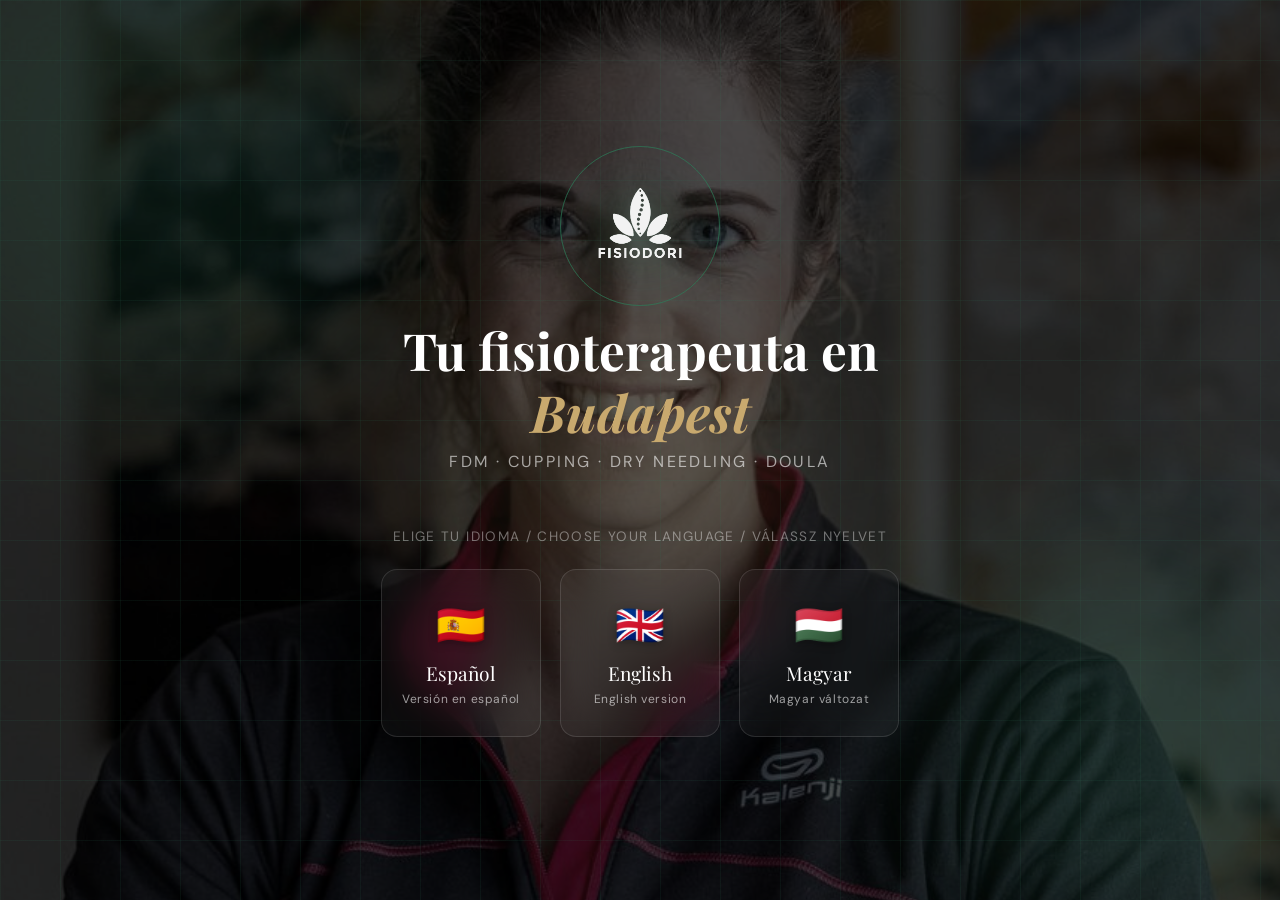
==== commit 0df6fe6c: "fix" ====
--- a/index.html
+++ b/index.html
@@ -3,604 +3,327 @@
 <head>
   <meta charset="UTF-8">
   <meta name="viewport" content="width=device-width, initial-scale=1.0">
-
-  <!-- ═══ PRIMARY SEO ═══ -->
-  <title>Fisioterapeuta en Español en Budapest | Fisiodori – Dóra León-Szöllősi</title>
-  <meta name="description" content="Fisioterapeuta en español en Budapest. Dóra León-Szöllősi ofrece fisioterapia, FDM y servicios de Doula en español, inglés y húngaro. Especialista española en Budapest.">
-  <meta name="keywords" content="fisioterapeuta en español Budapest, fisioterapia Budapest español, fisioterapeuta española Budapest, FDM Budapest, doula Budapest español, fisioterapeuta hispanohablante Budapest, physiotherapist Budapest, gyógytornász Budapest, Dóra León-Szöllősi, Fisiodori">
-  <meta name="author" content="Dóra León-Szöllősi">
-  <meta name="robots" content="index, follow">
-  <link rel="canonical" href="https://www.fisiodori.com/">
-
-  <!-- ═══ Open Graph / Social ═══ -->
-  <meta property="og:type" content="website">
-  <meta property="og:url" content="https://www.fisiodori.com/">
-  <meta property="og:title" content="Fisioterapeuta en Español en Budapest | Fisiodori">
-  <meta property="og:description" content="¿Buscas un fisioterapeuta que hable español en Budapest? Dóra León-Szöllősi: FDM, rehabilitación y Doula. Consulta en español, inglés o húngaro.">
-  <meta property="og:image" content="assets/images/hero.jpg">
-  <meta name="twitter:card" content="summary_large_image">
-
-  <!-- ═══ Structured Data ═══ -->
-  <script type="application/ld+json">
-  {
-    "@context": "https://schema.org",
-    "@type": "MedicalBusiness",
-    "name": "Fisiodori – Dóra León-Szöllősi",
-    "description": "Fisioterapeuta en español en Budapest. Experta en FDM y Doula. Consultas en español, inglés y húngaro.",
-    "url": "https://www.fisiodori.com",
-    "telephone": "",
-    "email": "szollosi.dora13@gmail.com",
-    "address": {
-      "@type": "PostalAddress",
-      "addressLocality": "Budapest",
-      "addressCountry": "HU"
-    },
-    "medicalSpecialty": ["Physiotherapy", "FDM", "Doula"],
-    "availableLanguage": ["Spanish", "English", "Hungarian"],
-    "priceRange": "$$",
-    "image": "https://www.fisiodori.com/assets/images/hero.jpg"
-  }
-  </script>
-
-  <!-- ═══ Fonts ═══ -->
+  <title>Fisiodori – Fisioterapeuta en Budapest | Physiotherapist Budapest | Fizioterápia Budapest</title>
+  <meta name="description" content="Dóra Szöllősi – Fisioterapeuta certificada en Budapest. Especialista en FDM, ventosas, punción seca y Doula. Española, English, Magyar.">
+  <meta name="keywords" content="fisioterapeuta Budapest, physiotherapist Budapest, FDM Budapest, cupping Budapest, dry needling Budapest, Doula Budapest, Spanish physiotherapist Budapest">
+  <link rel="canonical" href="https://fisiodori.com/">
+  <link rel="alternate" hreflang="es" href="https://fisiodori.com/es/">
+  <link rel="alternate" hreflang="en" href="https://fisiodori.com/en/">
+  <link rel="alternate" hreflang="hu" href="https://fisiodori.com/hu/">
   <link rel="preconnect" href="https://fonts.googleapis.com">
-  <link rel="preconnect" href="https://fonts.gstatic.com" crossorigin>
-  <link href="https://fonts.googleapis.com/css2?family=Cormorant+Garamond:ital,wght@0,300;0,400;0,600;1,300;1,400&family=DM+Sans:wght@300;400;500&display=swap" rel="stylesheet">
-
-  <!-- ═══ Styles ═══ -->
-  <link rel="stylesheet" href="css/style.css">
-  <link rel="stylesheet" href="css/blog.css">
+  <link href="https://fonts.googleapis.com/css2?family=Playfair+Display:ital,wght@0,400;0,700;1,400&family=DM+Sans:wght@300;400;500&display=swap" rel="stylesheet">
+  <style>
+    *, *::before, *::after { box-sizing: border-box; margin: 0; padding: 0; }
+
+    :root {
+      --green: #2E7D5B;
+      --green-light: #3a9970;
+      --green-pale: #e8f5ef;
+      --cream: #faf8f4;
+      --dark: #1a2e25;
+      --gold: #c8a96e;
+    }
+
+    html, body {
+      height: 100%;
+      font-family: 'DM Sans', sans-serif;
+      background: var(--dark);
+      overflow: hidden;
+    }
+
+    .scene {
+      position: relative;
+      width: 100%;
+      height: 100vh;
+      display: flex;
+      align-items: center;
+      justify-content: center;
+      overflow: hidden;
+    }
+
+    /* Animated background */
+    .bg-hero {
+      position: absolute;
+      inset: 0;
+      background-image: url('images/hero.jpg');
+      background-size: cover;
+      background-position: center;
+      filter: brightness(0.3) saturate(0.6);
+      transform: scale(1.05);
+      animation: slowZoom 20s ease-in-out infinite alternate;
+    }
+
+    @keyframes slowZoom {
+      from { transform: scale(1.05); }
+      to { transform: scale(1.12); }
+    }
+
+    /* Animated green overlay blobs */
+    .blob {
+      position: absolute;
+      border-radius: 50%;
+      filter: blur(80px);
+      opacity: 0.15;
+      animation: blobFloat 8s ease-in-out infinite;
+    }
+    .blob-1 { width: 500px; height: 500px; background: var(--green); top: -100px; left: -100px; animation-delay: 0s; }
+    .blob-2 { width: 400px; height: 400px; background: var(--green-light); bottom: -50px; right: -50px; animation-delay: 3s; }
+    .blob-3 { width: 300px; height: 300px; background: var(--gold); top: 50%; left: 50%; transform: translate(-50%, -50%); animation-delay: 5s; }
+
+    @keyframes blobFloat {
+      0%, 100% { transform: translate(0, 0) scale(1); }
+      50% { transform: translate(20px, -20px) scale(1.1); }
+    }
+
+    /* Grid lines */
+    .grid-overlay {
+      position: absolute;
+      inset: 0;
+      background-image:
+        linear-gradient(rgba(46,125,91,0.1) 1px, transparent 1px),
+        linear-gradient(90deg, rgba(46,125,91,0.1) 1px, transparent 1px);
+      background-size: 60px 60px;
+      animation: gridShift 15s linear infinite;
+    }
+
+    @keyframes gridShift {
+      from { background-position: 0 0; }
+      to { background-position: 60px 60px; }
+    }
+
+    .content {
+      position: relative;
+      z-index: 10;
+      text-align: center;
+      padding: 2rem;
+    }
+
+    .logo-wrap {
+      margin-bottom: 2rem;
+      animation: fadeDown 1s ease forwards;
+    }
+
+    .logo-wrap img {
+      height: 120px;
+      filter: drop-shadow(0 0 30px rgba(46,125,91,0.6));
+    }
+
+    .tagline {
+      font-family: 'Playfair Display', serif;
+      font-size: clamp(1.8rem, 5vw, 3.2rem);
+      color: #fff;
+      line-height: 1.2;
+      margin-bottom: 0.5rem;
+      animation: fadeDown 1s 0.2s ease both;
+    }
+
+    .tagline em {
+      color: var(--gold);
+      font-style: italic;
+    }
+
+    .subtitle {
+      font-size: 1rem;
+      color: rgba(255,255,255,0.6);
+      letter-spacing: 0.15em;
+      text-transform: uppercase;
+      margin-bottom: 3.5rem;
+      animation: fadeDown 1s 0.4s ease both;
+    }
+
+    .lang-prompt {
+      font-size: 0.85rem;
+      color: rgba(255,255,255,0.4);
+      letter-spacing: 0.1em;
+      text-transform: uppercase;
+      margin-bottom: 1.5rem;
+      animation: fadeDown 1s 0.6s ease both;
+    }
+
+    .lang-cards {
+      display: flex;
+      gap: 1.2rem;
+      justify-content: center;
+      flex-wrap: wrap;
+      animation: fadeUp 1s 0.8s ease both;
+    }
+
+    .lang-card {
+      position: relative;
+      width: 160px;
+      padding: 1.8rem 1.2rem;
+      border: 1px solid rgba(255,255,255,0.12);
+      border-radius: 16px;
+      background: rgba(255,255,255,0.04);
+      backdrop-filter: blur(20px);
+      cursor: pointer;
+      text-decoration: none;
+      transition: all 0.4s cubic-bezier(0.34, 1.56, 0.64, 1);
+      overflow: hidden;
+    }
+
+    .lang-card::before {
+      content: '';
+      position: absolute;
+      inset: 0;
+      background: linear-gradient(135deg, var(--green), var(--green-light));
+      opacity: 0;
+      transition: opacity 0.3s ease;
+      border-radius: 16px;
+    }
+
+    .lang-card:hover::before { opacity: 1; }
+
+    .lang-card:hover {
+      transform: translateY(-8px) scale(1.05);
+      border-color: var(--green);
+      box-shadow: 0 20px 60px rgba(46,125,91,0.4);
+    }
+
+    .lang-card * { position: relative; z-index: 1; }
+
+    .lang-flag {
+      font-size: 2.5rem;
+      display: block;
+      margin-bottom: 0.6rem;
+      filter: drop-shadow(0 2px 4px rgba(0,0,0,0.3));
+    }
+
+    .lang-name {
+      display: block;
+      font-family: 'Playfair Display', serif;
+      font-size: 1.2rem;
+      color: #fff;
+      margin-bottom: 0.3rem;
+    }
+
+    .lang-desc {
+      display: block;
+      font-size: 0.75rem;
+      color: rgba(255,255,255,0.6);
+      letter-spacing: 0.05em;
+    }
+
+    .lang-card:hover .lang-desc { color: rgba(255,255,255,0.9); }
+
+    /* Floating particles */
+    .particles {
+      position: absolute;
+      inset: 0;
+      overflow: hidden;
+      pointer-events: none;
+    }
+
+    .particle {
+      position: absolute;
+      width: 4px;
+      height: 4px;
+      background: var(--green-light);
+      border-radius: 50%;
+      opacity: 0;
+      animation: particleRise 6s ease-in infinite;
+    }
+
+    @keyframes particleRise {
+      0% { opacity: 0; transform: translateY(0) scale(0); }
+      20% { opacity: 0.6; }
+      100% { opacity: 0; transform: translateY(-100vh) scale(1.5); }
+    }
+
+    @keyframes fadeDown {
+      from { opacity: 0; transform: translateY(-20px); }
+      to { opacity: 1; transform: translateY(0); }
+    }
+
+    @keyframes fadeUp {
+      from { opacity: 0; transform: translateY(20px); }
+      to { opacity: 1; transform: translateY(0); }
+    }
+
+    /* Pulse ring around logo */
+    .logo-ring {
+      position: absolute;
+      width: 160px;
+      height: 160px;
+      border: 1px solid rgba(46,125,91,0.3);
+      border-radius: 50%;
+      animation: ringPulse 3s ease-in-out infinite;
+      top: 50%; left: 50%; transform: translate(-50%, -50%);
+    }
+    .logo-ring:nth-child(2) { animation-delay: 1s; }
+    .logo-ring:nth-child(3) { animation-delay: 2s; }
+
+    @keyframes ringPulse {
+      0% { transform: translate(-50%, -50%) scale(1); opacity: 0.6; }
+      100% { transform: translate(-50%, -50%) scale(2.5); opacity: 0; }
+    }
+
+    .logo-container { position: relative; display: inline-block; }
+
+    @media (max-width: 480px) {
+      .lang-cards { flex-direction: column; align-items: center; }
+      .lang-card { width: 200px; }
+    }
+  </style>
 </head>
 <body>
-
-<!-- ══════════════════════════════════════════
-     LANGUAGE SELECTOR OVERLAY
-     ══════════════════════════════════════════ -->
-<div id="lang-overlay" role="dialog" aria-label="Select language">
-  <img class="lang-overlay-logo" src="assets/images/logo.jpg" alt="Fisiodori logo">
-
-  <div>
-    <div class="lang-overlay-name">Dóra León-Szöllősi</div>
-    <div class="lang-overlay-sub">Physiotherapist · FDM Expert · Doula</div>
-  </div>
-
-  <!-- KEY MESSAGE visible on landing -->
-  <div class="lang-overlay-key">
-    <p>
-      <strong>🇪🇸 Fisioterapeuta en Español en Budapest</strong>
-      Consultas disponibles en español, inglés y húngaro
-    </p>
-  </div>
-
-  <div class="lang-buttons">
-    <button class="lang-btn" onclick="setLang('es')" aria-label="Seleccionar español">🇪🇸 Español</button>
-    <button class="lang-btn" onclick="setLang('en')" aria-label="Select English">🇬🇧 English</button>
-    <button class="lang-btn" onclick="setLang('hu')" aria-label="Magyar nyelv">🇭🇺 Magyar</button>
-  </div>
-</div>
-
-<!-- ══════════════════════════════════════════
-     NAVIGATION
-     ══════════════════════════════════════════ -->
-<nav>
-  <div class="nav-inner">
-    <a href="#home" class="nav-logo" aria-label="Fisiodori – inicio">
-      <img src="assets/images/logo.jpg" alt="Fisiodori">
-      <span class="nav-brand">Fisiodori</span>
-    </a>
-
-    <ul class="nav-links" role="list">
-      <li>
-        <a href="#services">
-          <span data-lang="es" class="active">Servicios</span>
-          <span data-lang="en">Services</span>
-          <span data-lang="hu">Kezelések</span>
+  <div class="scene">
+    <div class="bg-hero"></div>
+    <div class="blob blob-1"></div>
+    <div class="blob blob-2"></div>
+    <div class="blob blob-3"></div>
+    <div class="grid-overlay"></div>
+    <div class="particles" id="particles"></div>
+
+    <div class="content">
+      <div class="logo-wrap">
+        <div class="logo-container">
+          <div class="logo-ring"></div>
+          <div class="logo-ring"></div>
+          <div class="logo-ring"></div>
+          <img src="images/logo_white.png" alt="Fisiodori Logo">
+        </div>
+      </div>
+
+      <h1 class="tagline">Tu fisioterapeuta en<br><em>Budapest</em></h1>
+      <p class="subtitle">FDM · Cupping · Dry Needling · Doula</p>
+
+      <p class="lang-prompt">Elige tu idioma / Choose your language / Válassz nyelvet</p>
+
+      <div class="lang-cards">
+        <a href="es/index.html" class="lang-card" hreflang="es">
+          <span class="lang-flag">🇪🇸</span>
+          <span class="lang-name">Español</span>
+          <span class="lang-desc">Versión en español</span>
         </a>
-      </li>
-      <li>
-        <a href="#about">
-          <span data-lang="es" class="active">Sobre mí</span>
-          <span data-lang="en">About</span>
-          <span data-lang="hu">Rólam</span>
+        <a href="en/index.html" class="lang-card" hreflang="en">
+          <span class="lang-flag">🇬🇧</span>
+          <span class="lang-name">English</span>
+          <span class="lang-desc">English version</span>
         </a>
-      </li>
-      <li>
-        <a href="#blog">Blog</a>
-      </li>
-      <li>
-        <a href="#contact">
-          <span data-lang="es" class="active">Contacto</span>
-          <span data-lang="en">Contact</span>
-          <span data-lang="hu">Kapcsolat</span>
+        <a href="hu/index.html" class="lang-card" hreflang="hu">
+          <span class="lang-flag">🇭🇺</span>
+          <span class="lang-name">Magyar</span>
+          <span class="lang-desc">Magyar változat</span>
         </a>
-      </li>
-    </ul>
-
-    <div class="nav-right">
-      <div class="lang-switcher" role="group" aria-label="Language">
-        <button class="lang-pill" data-l="es" onclick="setLang('es')" aria-label="Español">ES</button>
-        <button class="lang-pill" data-l="en" onclick="setLang('en')" aria-label="English">EN</button>
-        <button class="lang-pill" data-l="hu" onclick="setLang('hu')" aria-label="Magyar">HU</button>
-      </div>
-      <a href="mailto:szollosi.dora13@gmail.com?subject=Cita%20Fisiodori&body=Hola%20D%C3%B3ra%2C%20me%20gustar%C3%ADa%20reservar%20una%20sesi%C3%B3n."
-         class="btn btn-sm btn-rose mailto-link"
-         aria-label="Reservar cita por correo">
-        <span data-lang="es" class="active">Reservar</span>
-        <span data-lang="en">Book now</span>
-        <span data-lang="hu">Időpont</span>
-      </a>
-    </div>
-
-    <button class="nav-hamburger" aria-label="Menu" aria-expanded="false">
-      <span></span><span></span><span></span>
-    </button>
-  </div>
-</nav>
-
-<!-- ══════════════════════════════════════════
-     KEY MESSAGE BANNER
-     ══════════════════════════════════════════ -->
-<div class="key-banner" role="banner">
-  <p>
-    <strong>🇪🇸 Fisioterapeuta en Español en Budapest</strong>
-    &nbsp;·&nbsp;
-    <span data-lang="es" class="active">Atención en español, inglés y húngaro · Budapest, Hungría</span>
-    <span data-lang="en">Consultations in Spanish, English &amp; Hungarian · Budapest, Hungary</span>
-    <span data-lang="hu">Konzultáció spanyolul, angolul és magyarul · Budapest, Magyarország</span>
-  </p>
-</div>
-
-<!-- ══════════════════════════════════════════
-     HERO
-     ══════════════════════════════════════════ -->
-<main>
-<section class="hero" id="home">
-  <div class="hero-content">
-    <p class="hero-eyebrow">
-      <span data-lang="es" class="active">Fisioterapia · FDM · Doula · Budapest</span>
-      <span data-lang="en">Physiotherapy · FDM · Doula · Budapest</span>
-      <span data-lang="hu">Gyógytorna · FDM · Doula · Budapest</span>
-    </p>
-
-    <h1 class="hero-name">
-      Dóra<br><em>León-Szöllősi</em>
-    </h1>
-
-    <!-- KEY MESSAGE inside hero -->
-    <div class="hero-key-msg" aria-label="Servicio destacado">
-      <p>
-        <strong>
-          <span data-lang="es" class="active">🇪🇸 Fisioterapeuta en Español en Budapest</span>
-          <span data-lang="en">🇪🇸 Spanish-speaking Physiotherapist in Budapest</span>
-          <span data-lang="hu">🇪🇸 Spanyol anyanyelvű gyógytornász Budapesten</span>
-        </strong>
-        <span data-lang="es" class="active">¿Vives en Budapest y necesitas un fisio que te entienda? Aquí estoy.</span>
-        <span data-lang="en">Living in Budapest and need a physio in your language? I'm here.</span>
-        <span data-lang="hu">Budapesten élsz és spanyolul szeretnél kommunikálni? Én segítek.</span>
-      </p>
-    </div>
-
-    <div class="hero-tags">
-      <span class="hero-tag tag-teal">
-        <span data-lang="es" class="active">Fisioterapeuta</span>
-        <span data-lang="en">Physiotherapist</span>
-        <span data-lang="hu">Gyógytornász</span>
-      </span>
-      <span class="hero-tag tag-teal">FDM Expert</span>
-      <span class="hero-tag tag-rose">Doula</span>
-    </div>
-
-    <p class="hero-desc">
-      <span data-lang="es" class="active">Especializada en terapia fascial, rehabilitación y acompañamiento en el parto. Atiende en <strong>español, inglés y húngaro</strong> — porque la salud no debería tener barreras de idioma.</span>
-      <span data-lang="en">Specialised in fascial therapy, rehabilitation and birth support. Consultations in <strong>Spanish, English &amp; Hungarian</strong> — because healthcare shouldn't have language barriers.</span>
-      <span data-lang="hu">Fasciaterápia, rehabilitáció és szülési kísérés a szakterülete. <strong>Spanyolul, angolul és magyarul</strong> is vállal pácienseket — mert az egészségügynek nem lehetnek nyelvi akadályai.</span>
-    </p>
-
-    <div class="hero-actions">
-      <a href="mailto:szollosi.dora13@gmail.com?subject=Reserva%20de%20cita%20%E2%80%93%20Fisiodori&body=Hola%20D%C3%B3ra%2C%0A%0AMe%20gustar%C3%ADa%20reservar%20una%20sesi%C3%B3n.%20%C2%BFCu%C3%A1ndo%20tienes%20disponibilidad%3F%0A%0A%C2%A1Muchas%20gracias!"
-         class="btn btn-primary mailto-link"
-         aria-label="Enviar correo para reservar cita">
-        <span data-lang="es" class="active">Reservar sesión</span>
-        <span data-lang="en">Book a session</span>
-        <span data-lang="hu">Időpontot kérek</span>
-      </a>
-      <a href="#services" class="btn btn-secondary">
-        <span data-lang="es" class="active">Ver servicios</span>
-        <span data-lang="en">Learn more</span>
-        <span data-lang="hu">Tudj meg többet</span>
-      </a>
-    </div>
-  </div>
-
-  <div class="hero-image">
-    <img src="assets/images/hero.jpg"
-         alt="Dóra León-Szöllősi – Fisioterapeuta en Español en Budapest"
-         loading="eager"
-         width="900">
-    <div class="hero-badge">
-      <div class="hero-badge-icon">✦</div>
-      <div class="hero-badge-num">FDM</div>
-      <div class="hero-badge-label">
-        <span data-lang="es" class="active">Experta Certificada</span>
-        <span data-lang="en">Certified Expert</span>
-        <span data-lang="hu">Tanúsított Szakértő</span>
       </div>
     </div>
   </div>
-</section>
-
-<!-- ══════════════════════════════════════════
-     GALLERY STRIP
-     ══════════════════════════════════════════ -->
-<div class="gallery-strip" aria-hidden="true">
-  <img src="assets/images/fdm.jpg"      alt="FDM therapy Budapest" loading="lazy">
-  <img src="assets/images/cupping.jpg"  alt="Cupping therapy" loading="lazy">
-  <img src="assets/images/physio.jpg"   alt="Manual therapy" loading="lazy">
-  <img src="assets/images/exercise.jpg" alt="Exercise rehabilitation" loading="lazy">
-  <img src="assets/images/consult.jpg"  alt="Physiotherapy consultation" loading="lazy">
-</div>
-
-<!-- ══════════════════════════════════════════
-     SERVICES
-     ══════════════════════════════════════════ -->
-<section id="services" aria-labelledby="services-title">
-  <div class="container">
-    <div class="services-header">
-      <p class="section-label">
-        <span data-lang="es" class="active">Lo que ofrezco</span>
-        <span data-lang="en">What I offer</span>
-        <span data-lang="hu">Amit kínálok</span>
-      </p>
-      <h2 class="section-title" id="services-title">
-        <span data-lang="es" class="active">Servicios <em>especializados</em></span>
-        <span data-lang="en">Specialised <em>services</em></span>
-        <span data-lang="hu">Speciális <em>kezelések</em></span>
-      </h2>
-      <p class="section-body">
-        <span data-lang="es" class="active">Cada sesión es completamente individualizada. Combino las mejores técnicas de terapia fascial, fisioterapia manual y acompañamiento maternal — todo en tu idioma.</span>
-        <span data-lang="en">Every session is fully individualised. I combine the best of fascial therapy, manual physiotherapy and maternal support — all in your language.</span>
-        <span data-lang="hu">Minden kezelés teljesen egyénre szabott. A fasciaterápia, manuális gyógytorna és anyai kísérés legjobb technikáit kombinálom — a te nyelveden.</span>
-      </p>
-    </div>
-
-    <div class="services-grid">
-      <!-- FDM -->
-      <article class="service-card">
-        <img class="service-card-img" src="assets/images/fdm.jpg"
-             alt="FDM Therapy – Fascial Distortion Model Budapest" loading="lazy">
-        <div class="service-card-body">
-          <span class="service-card-tag tag-teal">FDM</span>
-          <h3 class="service-card-title">
-            <span data-lang="es" class="active">Modelo de Distorsión Fascial</span>
-            <span data-lang="en">Fascial Distortion Model</span>
-            <span data-lang="hu">Fasciális Torzulás Modell</span>
-          </h3>
-          <p class="service-card-desc">
-            <span data-lang="es" class="active">Enfoque revolucionario para el dolor y los trastornos del movimiento. Resultados rápidos y duraderos en lesiones agudas y dolencias crónicas musculoesqueléticas.</span>
-            <span data-lang="en">A revolutionary approach targeting fascial distortions for rapid and lasting results. Effective for acute injuries and chronic musculoskeletal conditions.</span>
-            <span data-lang="hu">Forradalmi módszer, amely a fasciális torzulásokat célozza gyors és tartós eredményekért. Akut sérülésekre és krónikus mozgásszervi panaszokra egyaránt hatékony.</span>
-          </p>
-        </div>
-      </article>
-
-      <!-- Physiotherapy -->
-      <article class="service-card">
-        <img class="service-card-img" src="assets/images/physio.jpg"
-             alt="Physiotherapy manual therapy Budapest" loading="lazy">
-        <div class="service-card-body">
-          <span class="service-card-tag tag-teal">
-            <span data-lang="es" class="active">Fisioterapia</span>
-            <span data-lang="en">Physiotherapy</span>
-            <span data-lang="hu">Gyógytorna</span>
-          </span>
-          <h3 class="service-card-title">
-            <span data-lang="es" class="active">Terapia Manual & Rehabilitación</span>
-            <span data-lang="en">Manual Therapy & Rehabilitation</span>
-            <span data-lang="hu">Manuálterápia & Rehabilitáció</span>
-          </h3>
-          <p class="service-card-desc">
-            <span data-lang="es" class="active">Fisioterapia integral con técnicas manuales, ejercicio terapéutico, ventosaterapia y programas de rehabilitación personalizados para una recuperación completa.</span>
-            <span data-lang="en">Comprehensive physiotherapy combining hands-on manual techniques, therapeutic exercise, cupping therapy and personalised rehabilitation programs.</span>
-            <span data-lang="hu">Átfogó gyógytorna: manuális technikák, terápiás mozgás, köpölyterápia és személyre szabott rehabilitációs programok a teljes felépülésért.</span>
-          </p>
-        </div>
-      </article>
-
-      <!-- Doula -->
-      <article class="service-card">
-        <img class="service-card-img" src="assets/images/consult.jpg"
-             alt="Doula perinatal care Budapest" loading="lazy">
-        <div class="service-card-body">
-          <span class="service-card-tag tag-rose">Doula</span>
-          <h3 class="service-card-title">
-            <span data-lang="es" class="active">Doula & Cuidado Perinatal</span>
-            <span data-lang="en">Doula & Perinatal Care</span>
-            <span data-lang="hu">Doula & Perinatális Gondozás</span>
-          </h3>
-          <p class="service-card-desc">
-            <span data-lang="es" class="active">Acompañamiento empático durante el embarazo, el parto y el postparto. Combino mi formación como fisioterapeuta con el cuidado integral de Doula para una experiencia de parto segura y empoderada.</span>
-            <span data-lang="en">Empathetic support through pregnancy, birth and postpartum. I combine physiotherapeutic expertise with holistic doula care for a safe, empowered birth experience.</span>
-            <span data-lang="hu">Empatikus kísérés a terhesség, szülés és gyermekágy időszakában. Gyógytornász szakértelmet ötvözök a holisztikus doula gondozással a biztonságos, megerősítő szülési élményért.</span>
-          </p>
-        </div>
-      </article>
-    </div>
-  </div>
-</section>
-
-<!-- ══════════════════════════════════════════
-     ABOUT
-     ══════════════════════════════════════════ -->
-<section id="about" aria-labelledby="about-title">
-  <div class="container">
-    <div class="about-grid">
-      <div class="about-img-wrap">
-        <img src="assets/images/about.jpg"
-             alt="Dóra León-Szöllősi fisioterapeuta en español en Budapest"
-             loading="lazy" width="900">
-        <div class="about-accent" aria-hidden="true"></div>
-      </div>
-
-      <div>
-        <p class="section-label">
-          <span data-lang="es" class="active">Sobre mí</span>
-          <span data-lang="en">About me</span>
-          <span data-lang="hu">Rólam</span>
-        </p>
-        <h2 class="section-title" id="about-title">
-          <span data-lang="es" class="active">Pasión por <em>sanar</em><br>& el movimiento</span>
-          <span data-lang="en">Passion for <em>healing</em><br>& movement</span>
-          <span data-lang="hu">Szenvedély a <em>gyógyításért</em><br>& mozgásért</span>
-        </h2>
-        <p class="section-body">
-          <span data-lang="es" class="active">Soy Dóra León-Szöllősi, <strong>fisioterapeuta hispanohablante en Budapest</strong>. Con años de formación especializada y una visión holística de la salud, trabajo con cada persona para entender sus necesidades únicas. Ofrezco consultas en <strong>español, inglés y húngaro</strong> para que nunca te enfrentes a barreras de comunicación en tu tratamiento.</span>
-          <span data-lang="en">I am Dóra León-Szöllősi, a <strong>Spanish-speaking physiotherapist in Budapest</strong>. With years of specialised training and a holistic vision of health, I work with each person to understand their unique needs. Consultations available in <strong>Spanish, English and Hungarian</strong>.</span>
-          <span data-lang="hu">Dóra León-Szöllősi vagyok, <strong>spanyolul, angolul és magyarul</strong> is elérhető gyógytornász Budapesten. Évek szakirányú képzésével és az egészség holisztikus szemléletével dolgozom minden pácienssel egyéni igényeiknek megfelelően.</span>
-        </p>
-
-        <blockquote class="about-quote">
-          <span data-lang="es" class="active">"Cada cuerpo cuenta una historia — escucho, entiendo y ayudo a sanar."</span>
-          <span data-lang="en">"Every body tells a story — I listen, understand, and help it heal."</span>
-          <span data-lang="hu">„Minden test mesél egy történetet — meghallgatom, megértem és segítem a gyógyulásban."</span>
-        </blockquote>
-
-        <div class="credentials">
-          <div class="credential">
-            <div class="cred-icon">🎓</div>
-            <div class="cred-text">
-              <span data-lang="es" class="active">Fisioterapeuta titulada – título acreditado</span>
-              <span data-lang="en">Certified Physiotherapist – accredited degree</span>
-              <span data-lang="hu">Okleveles gyógytornász – akkreditált diploma</span>
-            </div>
-          </div>
-          <div class="credential">
-            <div class="cred-icon">🌿</div>
-            <div class="cred-text">
-              <span data-lang="es" class="active">Experta FDM – Modelo de Distorsión Fascial</span>
-              <span data-lang="en">FDM Expert – Fascial Distortion Model specialist</span>
-              <span data-lang="hu">FDM Szakértő – Fasciális Torzulás Modell specialista</span>
-            </div>
-          </div>
-          <div class="credential">
-            <div class="cred-icon">🤱</div>
-            <div class="cred-text">
-              <span data-lang="es" class="active">Doula certificada – apoyo perinatal y postparto</span>
-              <span data-lang="en">Certified Doula – perinatal and postpartum support</span>
-              <span data-lang="hu">Tanúsított Doula – perinatális és szülés utáni támogatás</span>
-            </div>
-          </div>
-          <div class="credential">
-            <div class="cred-icon">🗣️</div>
-            <div class="cred-text">
-              <span data-lang="es" class="active">Atención en español, inglés y húngaro · Budapest</span>
-              <span data-lang="en">Consultations in Spanish, English &amp; Hungarian · Budapest</span>
-              <span data-lang="hu">Spanyol, angol és magyar nyelvű konzultáció · Budapest</span>
-            </div>
-          </div>
-        </div>
-      </div>
-    </div>
-  </div>
-</section>
-
-<!-- ══════════════════════════════════════════
-     BLOG PREVIEW
-     ══════════════════════════════════════════ -->
-<section id="blog" aria-labelledby="blog-title">
-  <div class="container">
-    <div class="blog-header">
-      <p class="section-label">
-        <span data-lang="es" class="active">Artículos & Consejos</span>
-        <span data-lang="en">Articles & Tips</span>
-        <span data-lang="hu">Cikkek & Tippek</span>
-      </p>
-      <h2 class="section-title" id="blog-title">
-        <span data-lang="es" class="active">Blog de <em>salud & movimiento</em></span>
-        <span data-lang="en">Health & <em>movement</em> blog</span>
-        <span data-lang="hu">Egészség & <em>mozgás</em> blog</span>
-      </h2>
-    </div>
-
-    <div class="blog-grid">
-      <!-- Post 1 -->
-      <a href="pages/blog/fdm-que-es.html" class="blog-card" aria-label="Artículo sobre qué es el FDM">
-        <img class="blog-card-img" src="assets/images/fdm.jpg"
-             alt="FDM terapia fascial Budapest" loading="lazy">
-        <div class="blog-card-body">
-          <span class="blog-card-cat tag-teal">FDM</span>
-          <h3 class="blog-card-title">
-            <span data-lang="es" class="active">¿Qué es el FDM y por qué funciona tan rápido?</span>
-            <span data-lang="en">What is FDM and why does it work so fast?</span>
-            <span data-lang="hu">Mi az FDM és miért hat ilyen gyorsan?</span>
-          </h3>
-          <p class="blog-card-excerpt">
-            <span data-lang="es" class="active">El Modelo de Distorsión Fascial es una técnica que identifica y trata las distorsiones de la fascia para eliminar el dolor en pocas sesiones. Descubre cómo funciona.</span>
-            <span data-lang="en">The Fascial Distortion Model identifies and treats fascial distortions to relieve pain in just a few sessions. Find out how it works.</span>
-            <span data-lang="hu">A Fasciális Torzulás Modell azonosítja és kezeli a fascia torzulásait, hogy néhány ülés alatt megszüntesse a fájdalmat. Ismerd meg hogyan működik.</span>
-          </p>
-          <span class="blog-card-link">
-            <span data-lang="es" class="active">Leer más →</span>
-            <span data-lang="en">Read more →</span>
-            <span data-lang="hu">Tovább →</span>
-          </span>
-        </div>
-      </a>
-
-      <!-- Post 2 -->
-      <a href="pages/blog/fisio-espanol-budapest.html" class="blog-card" aria-label="Artículo fisioterapeuta español Budapest">
-        <img class="blog-card-img" src="assets/images/consult.jpg"
-             alt="Fisioterapeuta en español en Budapest" loading="lazy">
-        <div class="blog-card-body">
-          <span class="blog-card-cat tag-rose">
-            <span data-lang="es" class="active">Español en Budapest</span>
-            <span data-lang="en">Spanish in Budapest</span>
-            <span data-lang="hu">Spanyol Budapesten</span>
-          </span>
-          <h3 class="blog-card-title">
-            <span data-lang="es" class="active">Fisioterapeuta en español en Budapest: todo lo que debes saber</span>
-            <span data-lang="en">Spanish-speaking physiotherapist in Budapest: what you need to know</span>
-            <span data-lang="hu">Spanyol anyanyelvű gyógytornász Budapesten: amit tudni kell</span>
-          </h3>
-          <p class="blog-card-excerpt">
-            <span data-lang="es" class="active">Encontrar un fisioterapeuta que hable español en Budapest puede ser un reto. Te explico cómo trabajo, qué puedes esperar y cómo pedir cita.</span>
-            <span data-lang="en">Finding a Spanish-speaking physiotherapist in Budapest can be a challenge. Let me explain how I work and what to expect.</span>
-            <span data-lang="hu">Nehéz spanyolul is beszélő gyógytornászt találni Budapesten. Elmesélem hogyan dolgozom és mit várhat tőlem.</span>
-          </p>
-          <span class="blog-card-link">
-            <span data-lang="es" class="active">Leer más →</span>
-            <span data-lang="en">Read more →</span>
-            <span data-lang="hu">Tovább →</span>
-          </span>
-        </div>
-      </a>
-
-      <!-- Post 3 -->
-      <a href="pages/blog/doula-budapest.html" class="blog-card" aria-label="Artículo sobre Doula en Budapest">
-        <img class="blog-card-img" src="assets/images/studio.jpg"
-             alt="Doula Budapest español" loading="lazy">
-        <div class="blog-card-body">
-          <span class="blog-card-cat tag-rose">Doula</span>
-          <h3 class="blog-card-title">
-            <span data-lang="es" class="active">Dar a luz en Budapest siendo hispanohablante: el rol de la Doula</span>
-            <span data-lang="en">Giving birth in Budapest as a Spanish speaker: the role of the Doula</span>
-            <span data-lang="hu">Szülés Budapesten spanyolul: a doula szerepe</span>
-          </h3>
-          <p class="blog-card-excerpt">
-            <span data-lang="es" class="active">El sistema hospitalario húngaro puede ser desafiante si no hablas el idioma. Descubre cómo una Doula hispanohablante puede hacer tu parto más seguro y tranquilo.</span>
-            <span data-lang="en">The Hungarian hospital system can be daunting without the language. Discover how a Spanish-speaking Doula can make your birth safer and calmer.</span>
-            <span data-lang="hu">A magyar kórházi rendszer kihívást jelenthet, ha nem beszéled a nyelvet. Ismerd meg, hogyan segíthet egy spanyolul is értő doula a szülés során.</span>
-          </p>
-          <span class="blog-card-link">
-            <span data-lang="es" class="active">Leer más →</span>
-            <span data-lang="en">Read more →</span>
-            <span data-lang="hu">Tovább →</span>
-          </span>
-        </div>
-      </a>
-    </div>
-  </div>
-</section>
-
-<!-- ══════════════════════════════════════════
-     CONTACT
-     ══════════════════════════════════════════ -->
-<section id="contact" aria-labelledby="contact-title">
-  <div class="container">
-    <p class="section-label">
-      <span data-lang="es" class="active">Escríbeme</span>
-      <span data-lang="en">Get in touch</span>
-      <span data-lang="hu">Lépj kapcsolatba</span>
-    </p>
-    <h2 class="section-title" id="contact-title">
-      <span data-lang="es" class="active">¿Lista para empezar<br>tu <em>camino de sanación?</em></span>
-      <span data-lang="en">Ready to start<br>your <em>healing journey?</em></span>
-      <span data-lang="hu">Készen állsz<br>a <em>gyógyulás útjára?</em></span>
-    </h2>
-    <p class="section-body">
-      <span data-lang="es" class="active">Escríbeme un email y te respondo en menos de 24h. Atiendo en <strong>español, inglés y húngaro</strong>.</span>
-      <span data-lang="en">Send me an email and I'll reply within 24h. Available in <strong>Spanish, English and Hungarian</strong>.</span>
-      <span data-lang="hu">Írj nekem emailt, és 24 órán belül válaszolok. <strong>Spanyolul, angolul és magyarul</strong> is elérhető vagyok.</span>
-    </p>
-
-    <div class="contact-key-msg">
-      <p>
-        <strong>🇪🇸 Fisioterapeuta en Español en Budapest</strong><br>
-        <span data-lang="es" class="active">Si vives en Budapest y buscas atención sanitaria en español — ¡escríbeme!</span>
-        <span data-lang="en">If you live in Budapest and need healthcare in Spanish — write to me!</span>
-        <span data-lang="hu">Ha Budapesten élsz és spanyol nyelvű egészségügyi ellátást keresel — írj nekem!</span>
-      </p>
-    </div>
-
-    <div class="contact-cards">
-      <div class="contact-card">
-        <div class="contact-card-icon">📍</div>
-        <div class="contact-card-label">
-          <span data-lang="es" class="active">Ubicación</span>
-          <span data-lang="en">Location</span>
-          <span data-lang="hu">Helyszín</span>
-        </div>
-        <div class="contact-card-value">Budapest, Hungary</div>
-      </div>
-      <div class="contact-card">
-        <div class="contact-card-icon">🗣️</div>
-        <div class="contact-card-label">
-          <span data-lang="es" class="active">Idiomas</span>
-          <span data-lang="en">Languages</span>
-          <span data-lang="hu">Nyelvek</span>
-        </div>
-        <div class="contact-card-value">🇪🇸 ES &nbsp;·&nbsp; 🇬🇧 EN &nbsp;·&nbsp; 🇭🇺 HU</div>
-      </div>
-      <div class="contact-card">
-        <div class="contact-card-icon">✉️</div>
-        <div class="contact-card-label">Email</div>
-        <div class="contact-card-value">szollosi.dora13@gmail.com</div>
-      </div>
-    </div>
-
-    <div class="contact-cta">
-      <a href="mailto:szollosi.dora13@gmail.com?subject=Reserva%20de%20cita%20%E2%80%93%20Fisiodori&body=Hola%20D%C3%B3ra%2C%0A%0AMe%20gustar%C3%ADa%20reservar%20una%20sesi%C3%B3n%20de%20fisioterapia.%20%C2%BFCu%C3%A1ndo%20tienes%20disponibilidad%3F%0A%0A%C2%A1Muchas%20gracias!"
-         class="btn btn-rose mailto-link"
-         aria-label="Enviar email para reservar cita con Dóra">
-        <span data-lang="es" class="active">📧 Enviar email para reservar cita</span>
-        <span data-lang="en">📧 Send an email to book</span>
-        <span data-lang="hu">📧 Küldj emailt időpontért</span>
-      </a>
-    </div>
-  </div>
-</section>
-</main>
-
-<!-- ══════════════════════════════════════════
-     FOOTER
-     ══════════════════════════════════════════ -->
-<footer>
-  <div class="footer-brand">Fisiodori</div>
-  <nav class="footer-links" aria-label="Footer links">
-    <a href="#services">
-      <span data-lang="es" class="active">Servicios</span>
-      <span data-lang="en">Services</span>
-      <span data-lang="hu">Kezelések</span>
-    </a>
-    <a href="#about">
-      <span data-lang="es" class="active">Sobre mí</span>
-      <span data-lang="en">About</span>
-      <span data-lang="hu">Rólam</span>
-    </a>
-    <a href="#blog">Blog</a>
-    <a href="mailto:szollosi.dora13@gmail.com" class="mailto-link">
-      <span data-lang="es" class="active">Contacto</span>
-      <span data-lang="en">Contact</span>
-      <span data-lang="hu">Kapcsolat</span>
-    </a>
-  </nav>
-  <p class="footer-copy">
-    © 2025 Dóra León-Szöllősi · Fisioterapeuta en Español en Budapest ·
-    <span data-lang="es" class="active">Todos los derechos reservados</span>
-    <span data-lang="en">All rights reserved</span>
-    <span data-lang="hu">Minden jog fenntartva</span>
-  </p>
-</footer>
-
-<script src="js/main.js"></script>
+
+  <script>
+    // Generate floating particles
+    const container = document.getElementById('particles');
+    for (let i = 0; i < 30; i++) {
+      const p = document.createElement('div');
+      p.className = 'particle';
+      p.style.left = Math.random() * 100 + '%';
+      p.style.bottom = '0';
+      p.style.width = (Math.random() * 4 + 2) + 'px';
+      p.style.height = p.style.width;
+      p.style.animationDelay = (Math.random() * 6) + 's';
+      p.style.animationDuration = (Math.random() * 4 + 4) + 's';
+      container.appendChild(p);
+    }
+  </script>
 </body>
 </html>
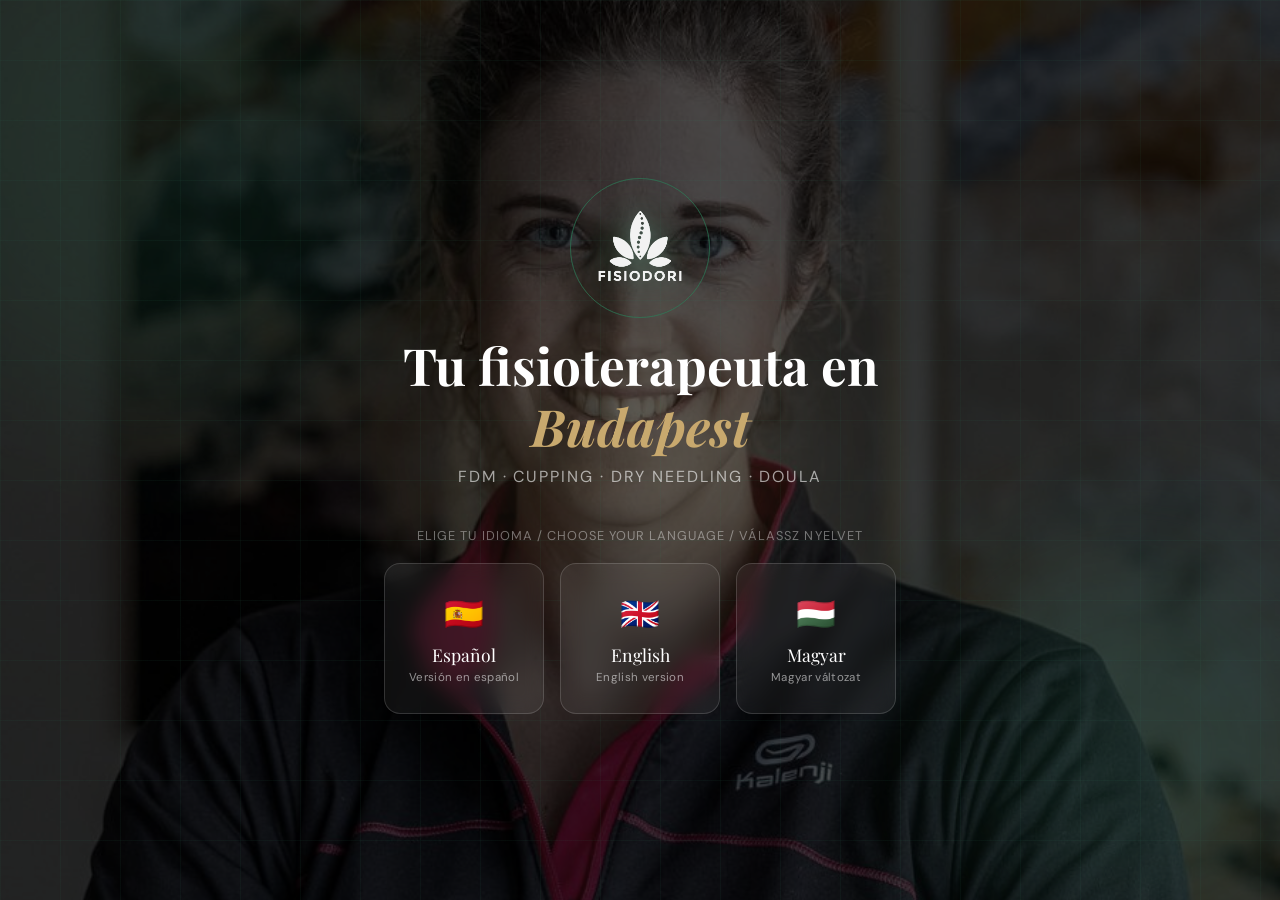
==== commit 38567bcd: "fix" ====
--- a/index.html
+++ b/index.html
@@ -25,23 +25,23 @@
     }
 
     html, body {
-      height: 100%;
+      min-height: 100%;
       font-family: 'DM Sans', sans-serif;
       background: var(--dark);
-      overflow: hidden;
     }
 
     .scene {
       position: relative;
       width: 100%;
-      height: 100vh;
+      min-height: 100vh;
       display: flex;
       align-items: center;
       justify-content: center;
       overflow: hidden;
-    }
-
-    /* Animated background */
+      padding: 2rem 1rem;
+    }
+
+    /* Background - no animation on mobile */
     .bg-hero {
       position: absolute;
       inset: 0;
@@ -49,24 +49,31 @@
       background-size: cover;
       background-position: center;
       filter: brightness(0.3) saturate(0.6);
-      transform: scale(1.05);
-      animation: slowZoom 20s ease-in-out infinite alternate;
+    }
+
+    @media (min-width: 769px) {
+      .bg-hero { animation: slowZoom 20s ease-in-out infinite alternate; }
     }
 
     @keyframes slowZoom {
-      from { transform: scale(1.05); }
-      to { transform: scale(1.12); }
-    }
-
-    /* Animated green overlay blobs */
+      from { transform: scale(1.0); }
+      to { transform: scale(1.06); }
+    }
+
+    /* Blobs - hidden on mobile */
     .blob {
       position: absolute;
       border-radius: 50%;
       filter: blur(80px);
       opacity: 0.15;
-      animation: blobFloat 8s ease-in-out infinite;
-    }
-    .blob-1 { width: 500px; height: 500px; background: var(--green); top: -100px; left: -100px; animation-delay: 0s; }
+      display: none;
+    }
+
+    @media (min-width: 769px) {
+      .blob { display: block; animation: blobFloat 8s ease-in-out infinite; }
+    }
+
+    .blob-1 { width: 500px; height: 500px; background: var(--green); top: -100px; left: -100px; }
     .blob-2 { width: 400px; height: 400px; background: var(--green-light); bottom: -50px; right: -50px; animation-delay: 3s; }
     .blob-3 { width: 300px; height: 300px; background: var(--gold); top: 50%; left: 50%; transform: translate(-50%, -50%); animation-delay: 5s; }
 
@@ -75,15 +82,18 @@
       50% { transform: translate(20px, -20px) scale(1.1); }
     }
 
-    /* Grid lines */
+    /* Grid lines - no animation on mobile */
     .grid-overlay {
       position: absolute;
       inset: 0;
       background-image:
-        linear-gradient(rgba(46,125,91,0.1) 1px, transparent 1px),
-        linear-gradient(90deg, rgba(46,125,91,0.1) 1px, transparent 1px);
+        linear-gradient(rgba(46,125,91,0.08) 1px, transparent 1px),
+        linear-gradient(90deg, rgba(46,125,91,0.08) 1px, transparent 1px);
       background-size: 60px 60px;
-      animation: gridShift 15s linear infinite;
+    }
+
+    @media (min-width: 769px) {
+      .grid-overlay { animation: gridShift 15s linear infinite; }
     }
 
     @keyframes gridShift {
@@ -95,26 +105,32 @@
       position: relative;
       z-index: 10;
       text-align: center;
-      padding: 2rem;
+      padding: 1.5rem 1rem;
+      width: 100%;
+      max-width: 600px;
     }
 
     .logo-wrap {
-      margin-bottom: 2rem;
-      animation: fadeDown 1s ease forwards;
+      margin-bottom: 1.5rem;
+      animation: fadeDown 0.6s ease forwards;
     }
 
     .logo-wrap img {
-      height: 120px;
-      filter: drop-shadow(0 0 30px rgba(46,125,91,0.6));
+      height: 90px;
+      filter: drop-shadow(0 0 20px rgba(46,125,91,0.5));
+    }
+
+    @media (min-width: 769px) {
+      .logo-wrap img { height: 120px; }
     }
 
     .tagline {
       font-family: 'Playfair Display', serif;
-      font-size: clamp(1.8rem, 5vw, 3.2rem);
+      font-size: clamp(1.6rem, 7vw, 3.2rem);
       color: #fff;
       line-height: 1.2;
       margin-bottom: 0.5rem;
-      animation: fadeDown 1s 0.2s ease both;
+      animation: fadeDown 0.6s 0.15s ease both;
     }
 
     .tagline em {
@@ -123,43 +139,52 @@
     }
 
     .subtitle {
-      font-size: 1rem;
+      font-size: clamp(0.8rem, 3vw, 1rem);
       color: rgba(255,255,255,0.6);
-      letter-spacing: 0.15em;
+      letter-spacing: 0.12em;
       text-transform: uppercase;
-      margin-bottom: 3.5rem;
-      animation: fadeDown 1s 0.4s ease both;
+      margin-bottom: 2.5rem;
+      animation: fadeDown 0.6s 0.25s ease both;
     }
 
     .lang-prompt {
-      font-size: 0.85rem;
+      font-size: 0.8rem;
       color: rgba(255,255,255,0.4);
-      letter-spacing: 0.1em;
+      letter-spacing: 0.08em;
       text-transform: uppercase;
-      margin-bottom: 1.5rem;
-      animation: fadeDown 1s 0.6s ease both;
+      margin-bottom: 1.2rem;
+      animation: fadeDown 0.6s 0.35s ease both;
     }
 
     .lang-cards {
       display: flex;
-      gap: 1.2rem;
+      gap: 1rem;
       justify-content: center;
       flex-wrap: wrap;
-      animation: fadeUp 1s 0.8s ease both;
+      animation: fadeUp 0.6s 0.45s ease both;
     }
 
     .lang-card {
       position: relative;
-      width: 160px;
-      padding: 1.8rem 1.2rem;
-      border: 1px solid rgba(255,255,255,0.12);
+      width: 140px;
+      padding: 1.4rem 1rem;
+      border: 1px solid rgba(255,255,255,0.15);
       border-radius: 16px;
-      background: rgba(255,255,255,0.04);
-      backdrop-filter: blur(20px);
+      background: rgba(255,255,255,0.06);
+      backdrop-filter: blur(10px);
       cursor: pointer;
       text-decoration: none;
-      transition: all 0.4s cubic-bezier(0.34, 1.56, 0.64, 1);
+      transition: all 0.3s ease;
       overflow: hidden;
+    }
+
+    @media (min-width: 769px) {
+      .lang-card { width: 160px; padding: 1.8rem 1.2rem; }
+      .lang-card:hover {
+        transform: translateY(-8px) scale(1.05);
+        border-color: var(--green);
+        box-shadow: 0 20px 60px rgba(46,125,91,0.4);
+      }
     }
 
     .lang-card::before {
@@ -172,46 +197,42 @@
       border-radius: 16px;
     }
 
-    .lang-card:hover::before { opacity: 1; }
-
-    .lang-card:hover {
-      transform: translateY(-8px) scale(1.05);
-      border-color: var(--green);
-      box-shadow: 0 20px 60px rgba(46,125,91,0.4);
-    }
+    .lang-card:hover::before, .lang-card:active::before { opacity: 1; }
 
     .lang-card * { position: relative; z-index: 1; }
 
     .lang-flag {
-      font-size: 2.5rem;
+      font-size: 2rem;
       display: block;
-      margin-bottom: 0.6rem;
-      filter: drop-shadow(0 2px 4px rgba(0,0,0,0.3));
+      margin-bottom: 0.5rem;
     }
 
     .lang-name {
       display: block;
       font-family: 'Playfair Display', serif;
-      font-size: 1.2rem;
+      font-size: 1.1rem;
       color: #fff;
-      margin-bottom: 0.3rem;
+      margin-bottom: 0.25rem;
     }
 
     .lang-desc {
       display: block;
-      font-size: 0.75rem;
-      color: rgba(255,255,255,0.6);
-      letter-spacing: 0.05em;
-    }
-
-    .lang-card:hover .lang-desc { color: rgba(255,255,255,0.9); }
-
-    /* Floating particles */
+      font-size: 0.72rem;
+      color: rgba(255,255,255,0.55);
+      letter-spacing: 0.03em;
+    }
+
+    /* Floating particles - desktop only */
     .particles {
       position: absolute;
       inset: 0;
       overflow: hidden;
       pointer-events: none;
+      display: none;
+    }
+
+    @media (min-width: 769px) {
+      .particles { display: block; }
     }
 
     .particle {
@@ -231,25 +252,31 @@
     }
 
     @keyframes fadeDown {
-      from { opacity: 0; transform: translateY(-20px); }
+      from { opacity: 0; transform: translateY(-15px); }
       to { opacity: 1; transform: translateY(0); }
     }
 
     @keyframes fadeUp {
-      from { opacity: 0; transform: translateY(20px); }
+      from { opacity: 0; transform: translateY(15px); }
       to { opacity: 1; transform: translateY(0); }
     }
 
-    /* Pulse ring around logo */
+    /* Logo rings - desktop only */
     .logo-ring {
       position: absolute;
-      width: 160px;
-      height: 160px;
+      width: 140px;
+      height: 140px;
       border: 1px solid rgba(46,125,91,0.3);
       border-radius: 50%;
       animation: ringPulse 3s ease-in-out infinite;
       top: 50%; left: 50%; transform: translate(-50%, -50%);
-    }
+      display: none;
+    }
+
+    @media (min-width: 769px) {
+      .logo-ring { display: block; }
+    }
+
     .logo-ring:nth-child(2) { animation-delay: 1s; }
     .logo-ring:nth-child(3) { animation-delay: 2s; }
 
@@ -261,8 +288,8 @@
     .logo-container { position: relative; display: inline-block; }
 
     @media (max-width: 480px) {
-      .lang-cards { flex-direction: column; align-items: center; }
-      .lang-card { width: 200px; }
+      .lang-cards { gap: 0.8rem; }
+      .lang-card { width: 130px; padding: 1.2rem 0.8rem; }
     }
   </style>
 </head>
